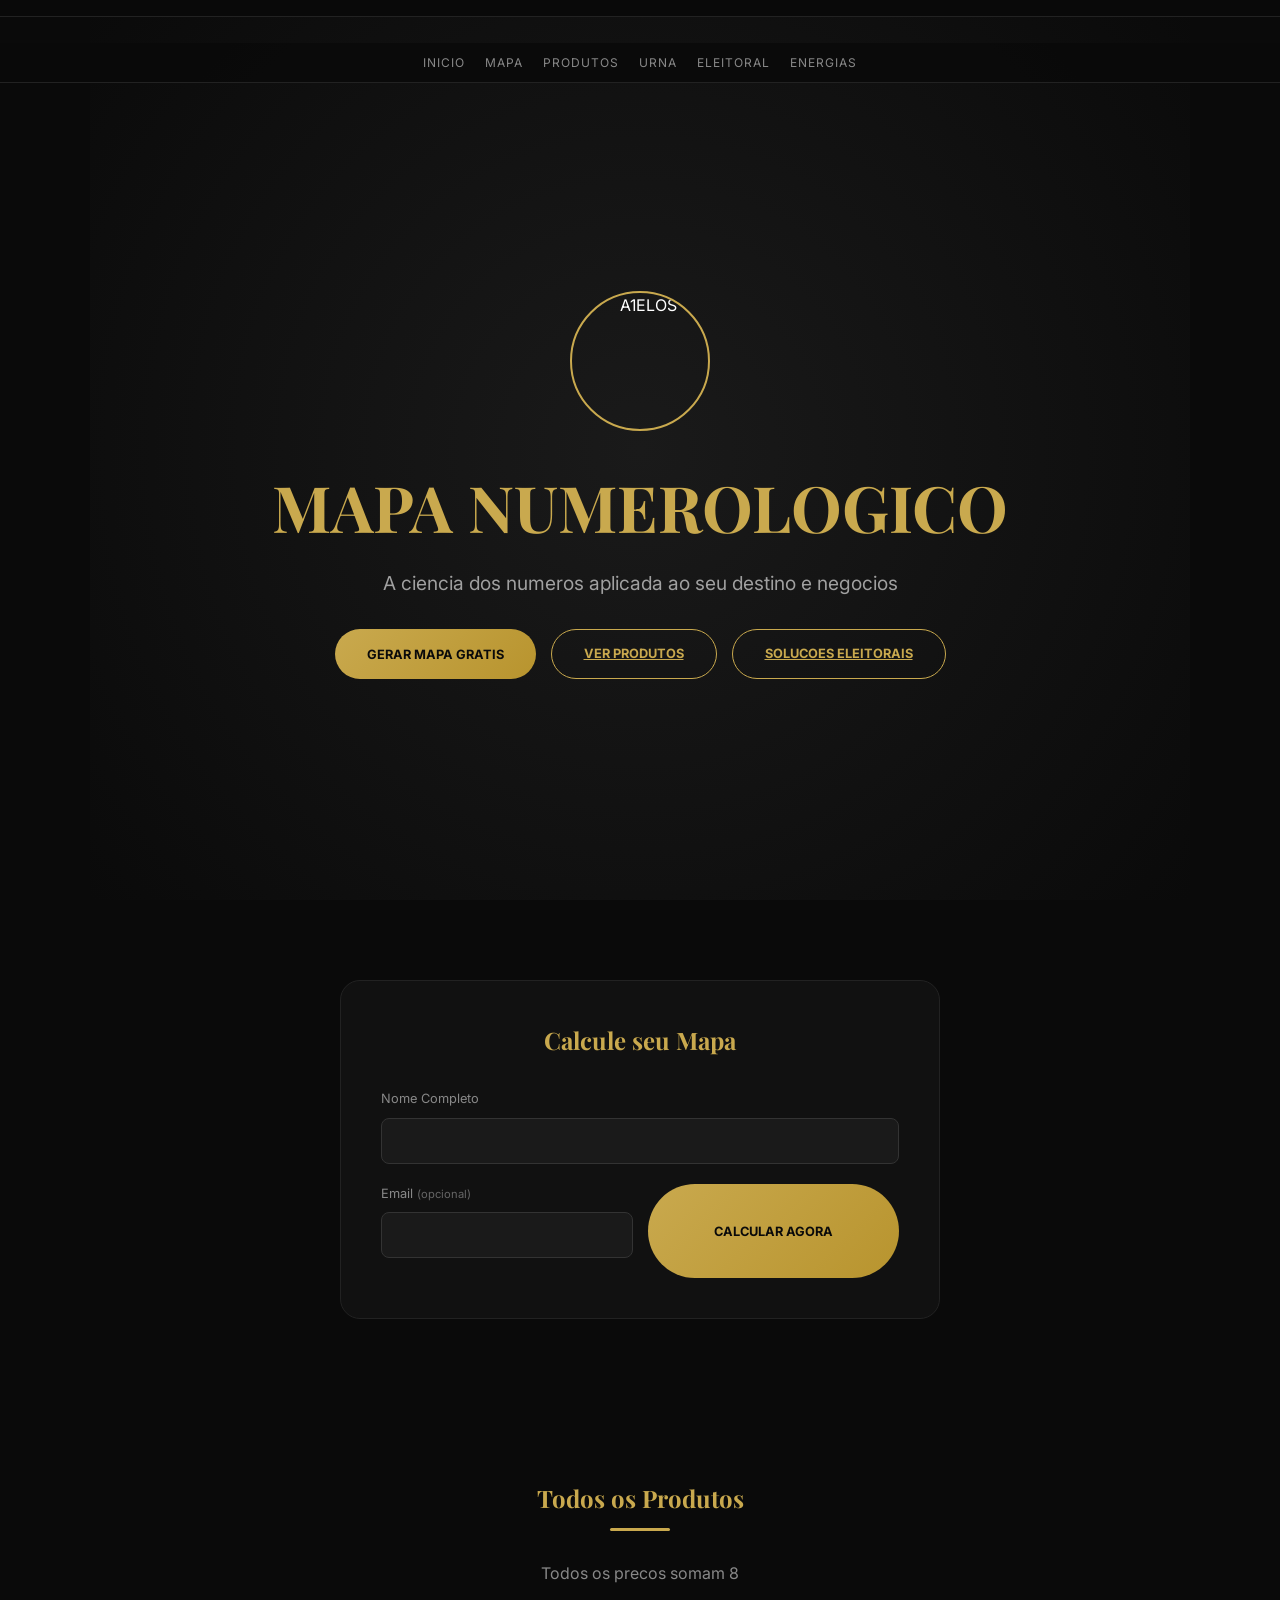
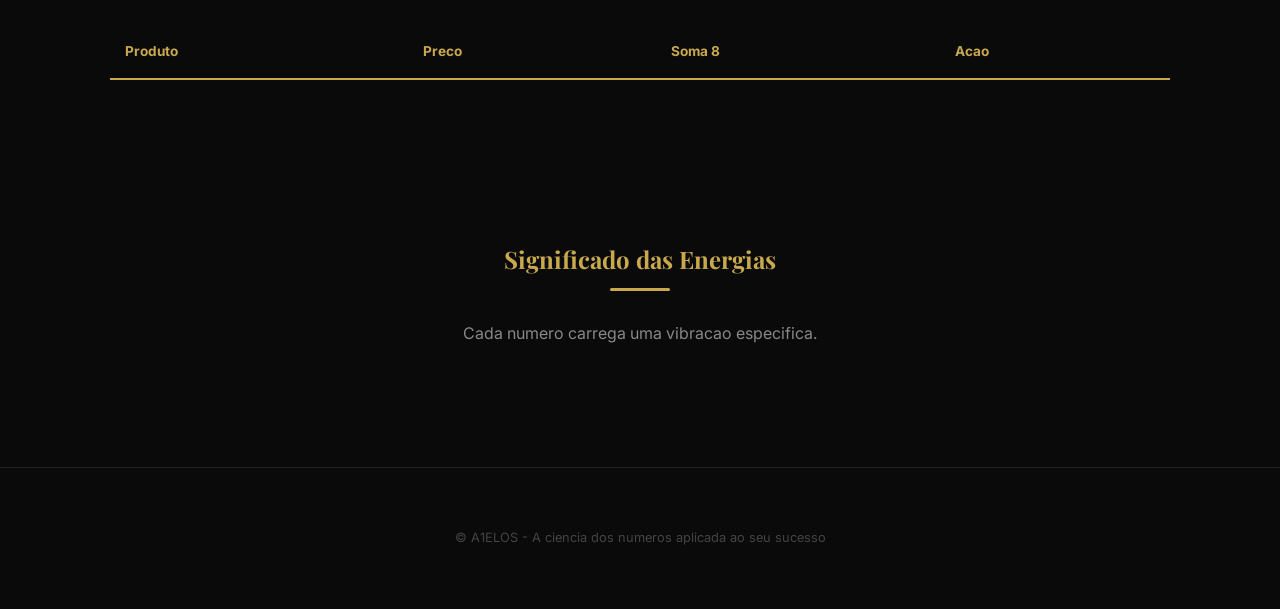
==== index.html @ 451b0ce2 "Add initial index.html for Numerological Map site This is the initial commit of the index.html file " ====
<!DOCTYPE html>
<html lang="pt-BR">
<head>
<meta charset="UTF-8">
<meta name="viewport" content="width=device-width,initial-scale=1.0">
<title>Mapa Numerologico | A1ELOS</title>
<link href="https://fonts.googleapis.com/css2?family=Playfair+Display:wght@400;700;900&family=Inter:wght@300;400;500;600&display=swap" rel="stylesheet">
<style>
*{margin:0;padding:0;box-sizing:border-box}
:root{--gold:#C9A94E;--gold2:#b8942e;--dark:#0a0a0a;--card:#111;--gray:#a0a0a0;--red:#e74c3c;--green:#4CAF50}
body{font-family:'Inter',sans-serif;background:var(--dark);color:#fff;line-height:1.6}
.lang-wrapper{position:fixed;top:0;width:100%;z-index:1100;background:rgba(10,10,10,0.95);border-bottom:1px solid #222;padding:8px 0}
.lang-container{max-width:1200px;margin:0 auto;display:flex;justify-content:center;gap:4px;flex-wrap:wrap}
.lang-btn{background:transparent;border:1px solid #333;color:#aaa;padding:4px 7px;border-radius:6px;cursor:pointer;font-size:10px;transition:.3s}
.lang-btn:hover,.lang-btn.active{border-color:var(--gold);color:var(--gold)}
nav.sections{position:fixed;top:43px;width:100%;z-index:1000;background:rgba(10,10,10,0.85);border-bottom:1px solid #222;padding:10px 0;display:flex;justify-content:center;gap:20px;flex-wrap:wrap}
nav.sections a{color:#888;text-decoration:none;font-size:.75rem;text-transform:uppercase;letter-spacing:1px;transition:.3s}
nav.sections a:hover{color:var(--gold)}
.hero{min-height:100vh;display:flex;flex-direction:column;align-items:center;justify-content:center;text-align:center;padding:130px 20px 60px;background:radial-gradient(circle at center,#1a1a1a 0%,#0a0a0a 100%)}
.hero-logo{width:140px;height:140px;margin-bottom:25px;border-radius:50%;border:2px solid var(--gold)}
h1{font-family:'Playfair Display',serif;font-size:clamp(2rem,6vw,4rem);color:var(--gold);margin-bottom:10px}
.hero-sub{font-size:1.2rem;color:var(--gray);margin-bottom:30px;max-width:700px}
.hero-btns{display:flex;gap:15px;flex-wrap:wrap;justify-content:center}
.btn{display:inline-block;padding:14px 32px;background:linear-gradient(135deg,var(--gold),var(--gold2));color:#0a0a0a;font-weight:700;border-radius:50px;cursor:pointer;border:none;text-transform:uppercase;font-size:.8rem;transition:.3s;font-family:'Inter',sans-serif}
.btn:hover{transform:translateY(-2px);box-shadow:0 5px 20px rgba(201,169,78,0.35)}
.btn-sm{padding:10px 20px;font-size:.7rem}
.btn-outline{background:transparent;color:var(--gold);border:1px solid var(--gold)}
.btn-block{width:100%}
section{padding:80px 20px;max-width:1100px;margin:0 auto}
.section-hidden{display:none}
.form-box{background:var(--card);padding:40px;border-radius:20px;border:1px solid #222;max-width:600px;margin:0 auto}
.form-group{margin-bottom:20px;text-align:left}
.form-group label{display:block;font-size:.8rem;color:#888;margin-bottom:8px}
.form-group input,.form-group select{width:100%;padding:12px;background:#1a1a1a;border:1px solid #333;border-radius:8px;color:#fff;outline:none;font-size:1rem;font-family:'Inter',sans-serif}
.form-group input:focus,.form-group select:focus{border-color:var(--gold)}
.form-grid{display:grid;grid-template-columns:1fr 1fr;gap:15px}
.result-card{display:none;margin-top:40px;animation:fadeIn .8s ease}
.result-grid{display:grid;grid-template-columns:repeat(auto-fit,minmax(150px,1fr));gap:15px}
.num-box{background:#1a1a1a;padding:20px;border-radius:15px;border:1px solid #222;text-align:center}
.num-box .val{font-family:'Playfair Display',serif;font-size:2.5rem;color:var(--gold)}
.num-box .label{font-size:.7rem;text-transform:uppercase;color:#777;margin-top:5px}
.prod-table{width:100%;border-collapse:collapse;margin-top:40px;font-size:.85rem}
.prod-table th{text-align:left;padding:15px;border-bottom:2px solid var(--gold);color:var(--gold)}
.prod-table td{padding:15px;border-bottom:1px solid #222;vertical-align:middle}
.prod-table tr:hover{background:rgba(255,255,255,0.02)}
.tag-s8{display:inline-block;background:#1a3a1a;color:var(--green);padding:2px 8px;border-radius:12px;font-size:.65rem;border:1px solid var(--green)}
.tag-breve{display:inline-block;background:#1a1a1a;color:#888;padding:2px 8px;border-radius:12px;font-size:.65rem;border:1px solid #333}
.tab-bar{display:flex;gap:4px;margin-bottom:25px;background:#1a1a1a;border-radius:12px;padding:4px;flex-wrap:wrap}
.tab-btn{flex:1;min-width:80px;padding:10px;text-align:center;border-radius:10px;background:transparent;color:#888;cursor:pointer;border:none;font-size:.75rem;font-weight:500;transition:.3s;font-family:'Inter',sans-serif}
.tab-btn.active{background:var(--gold);color:#0a0a0a}
.energy-grid{display:grid;grid-template-columns:repeat(auto-fit,minmax(220px,1fr));gap:20px;margin-top:40px}
.energy-card{background:var(--card);border:1px solid #222;padding:25px;border-radius:15px;text-align:center}
.energy-card h4{color:var(--gold);font-family:'Playfair Display',serif;font-size:2rem;margin-bottom:10px}
@keyframes fadeIn{from{opacity:0;transform:translateY(10px)}to{opacity:1;transform:translateY(0)}}
footer{padding:60px 20px;text-align:center;border-top:1px solid #222;color:#444;font-size:.8rem}
.gold-bar{width:60px;height:3px;background:var(--gold);margin:0 auto 30px;border-radius:3px}
@media(max-width:768px){.form-grid{grid-template-columns:1fr}}
</style>
</head>
<body>
<div class="lang-wrapper"><div class="lang-container" id="langSelector"></div></div>
<nav class="sections">
<a href="#inicio" data-i18n="nav_home">Inicio</a>
<a href="#calc" data-i18n="nav_map">Mapa</a>
<a href="#produtos" data-i18n="nav_prod">Produtos</a>
<a href="#urna" data-i18n="nav_urna">Urna</a>
<a href="#eleitoral" data-i18n="nav_elec">Eleitoral</a>
<a href="#energias" data-i18n="nav_energy">Energias</a>
</nav>
<section id="inicio" class="hero">
<img src="https://generated-images.adapta.one/arvigne%40gmail.com/019f56cb-b9e4-7644-9dd8-5d14c5261d46/2026-07-14T13-27-24-531Z_Original_user_intent_A_premium_minimalist_logo_s.png" class="hero-logo" alt="A1ELOS">
<h1 data-i18n="hero_title">MAPA NUMEROLOGICO</h1>
<p class="hero-sub" data-i18n="hero_sub">A ciencia dos numeros aplicada ao seu destino e negocios</p>
<div class="hero-btns">
<button class="btn" onclick="document.getElementById('calc').scrollIntoView({behavior:'smooth'})" data-i18n="hero_btn1">Gerar Mapa Gratis</button>
<a href="#produtos" class="btn btn-outline" data-i18n="hero_btn2">Ver Produtos</a>
<a href="#eleitoral" class="btn btn-outline" data-i18n="hero_btn3">Solucoes Eleitorais</a>
</div>
</section>
<section id="calc">
<div class="form-box">
<h2 style="text-align:center;margin-bottom:30px;font-family:'Playfair Display';color:var(--gold)" data-i18n="calc_title">Calcule seu Mapa</h2>
<form id="mainForm" onsubmit="event.preventDefault(); calculate()">
<div class="form-group"><label data-i18n="label_name">Nome Completo</label><input type="text" id="mainName" required></div>
<div class="form-grid">
<div class="form-group">
    <label data-i18n="label_email">Email <span style="color:#666;font-size:0.7rem;">(opcional)</span></label>
    <input type="email" id="mainEmail">
</div>
<button type="submit" class="btn btn-block" id="calcBtn" data-i18n="btn_calc">Calcular Agora</button>
</form>
<div id="calcResult" class="result-card">
<div id="calcResultGrid" class="result-grid"></div>
<div class="gold-bar" style="margin-top:40px"></div>
<div style="display:flex;gap:10px;flex-wrap:wrap;justify-content:center">
<button class="btn btn-sm" onclick="payExpress()" data-i18n="btn_express">Mapa Express PDF R$ 8</button>
<button class="btn btn-sm" onclick="payCompleto()" data-i18n="btn_completo">Mapa Completo PDF R$ 17</button>
</div>
</div>
</div>
</section>
<section id="produtos">
<h2 style="text-align:center;color:var(--gold);font-family:'Playfair Display';margin-bottom:10px" data-i18n="prod_title">Todos os Produtos</h2>
<div class="gold-bar"></div>
<p style="text-align:center;color:#888;max-width:700px;margin:0 auto 30px" data-i18n="prod_sub">Todos os precos somam 8</p>
<table class="prod-table"><thead><tr><th data-i18n="th_prod">Produto</th><th data-i18n="th_price">Preco</th><th data-i18n="th_energy">Soma 8</th><th data-i18n="th_action">Acao</th></tr></thead><tbody id="prodTableBody"></tbody></table>
</section>
<section id="urna" class="section-hidden">
<div class="form-box">
<h2 style="text-align:center;margin-bottom:10px;font-family:'Playfair Display';color:var(--gold)" data-i18n="urna_title">Validacao Nome de Urna</h2>
<p style="text-align:center;color:#888;margin-bottom:30px;font-size:.9rem" data-i18n="urna_desc">5 tentativas + calculo letra a letra + PDF sigiloso - R$ 26</p>
<form id="urnaForm" onsubmit="event.preventDefault(); payUrna()">
<div class="form-group"><label data-i18n="urna_name">Nome Completo</label><input type="text" id="urnaFullName" required></div>
<div class="form-group"><label data-i18n="urna_cargo">Cargo</label><select id="urnaCargo" required><option value="vereador">Vereador</option><option value="dep_estadual">Dep. Estadual</option><option value="dep_federal">Dep. Federal</option><option value="senador">Senador</option></select></div>
<div class="form-group"><label data-i18n="urna_email">Email</label><input type="email" id="urnaEmail" required></div>
<p style="color:#888;font-size:.8rem;margin-bottom:15px" data-i18n="urna_5names">Ate 5 opcoes:</p>
<div class="form-group"><label>Nome 1</label><input type="text" id="urnaNome1" required></div>
<div class="form-group"><label>Nome 2</label><input type="text" id="urnaNome2"></div>
<div class="form-group"><label>Nome 3</label><input type="text" id="urnaNome3"></div>
<div class="form-group"><label>Nome 4</label><input type="text" id="urnaNome4"></div>
<div class="form-group"><label>Nome 5</label><input type="text" id="urnaNome5"></div>
<button type="submit" class="btn btn-block" id="urnaBtn">Pagar R$ 26</button>
</form>
</div>
</section>
<section id="eleitoral" class="section-hidden">
<div class="form-box">
<h2 style="text-align:center;margin-bottom:10px;font-family:'Playfair Display';color:var(--gold)" data-i18n="elec_title">Calculo N. Eleitoral</h2>
<p style="text-align:center;color:#888;margin-bottom:10px;font-size:.9rem" data-i18n="elec_desc">Sugestoes com energia 8 - R$ 26</p>
<p style="text-align:center;color:#555;margin-bottom:20px;font-size:.8rem;font-style:italic" data-i18n="elec_mask">Por lei eleitoral, numeros nao podem ser divulgados publicamente.</p>
<div class="tab-bar">
<button class="tab-btn active" onclick="setCargo('vereador',this)">Vereador (5)</button>
<button class="tab-btn" onclick="setCargo('dep_estadual',this)">Dep. Estadual (5)</button>
<button class="tab-btn" onclick="setCargo('dep_federal',this)">Dep. Federal (4)</button>
<button class="tab-btn" onclick="setCargo('senador',this)">Senador (3)</button>
</div>
<form id="eleitoralForm" onsubmit="event.preventDefault(); payEleitoral()">
<div class="form-group"><label data-i18n="elec_sigla">Sigla (2 digitos)</label><input type="number" id="eleitoralSigla" min="10" max="99" placeholder="XX" required></div>
<div class="form-group"><label data-i18n="elec_existente">Numero existente (opcional)</label><input type="text" id="eleitoralNumero" placeholder="XXXXX"></div>
<div class="form-group"><label data-i18n="elec_email">Email</label><input type="email" id="eleitoralEmail" required></div>
<input type="hidden" id="eleitoralCargo" value="vereador">
<button type="submit" class="btn btn-block" id="eleitoralBtn">Pagar R$ 26</button>
</form>
</div>
</section>
<section id="energias">
<h2 style="text-align:center;color:var(--gold);font-family:'Playfair Display';margin-bottom:10px" data-i18n="energy_title">Significado das Energias</h2>
<div class="gold-bar"></div>
<p style="text-align:center;color:#888;max-width:700px;margin:0 auto 20px" data-i18n="energy_desc">Cada numero carrega uma vibracao especifica.</p>
<div class="energy-grid" id="energyGrid"></div>
</section>
<footer><p>© A1ELOS - <span data-i18n="footer_text">A ciencia dos numeros aplicada ao seu sucesso</span></p></footer>
<script>
// 12 IDIOMAS
const LANGS=[
{code:'pt',label:'PT',name:'Portugues'},{code:'en',label:'EN',name:'English'},
{code:'es',label:'ES',name:'Espanol'},{code:'fr',label:'FR',name:'Francais'},
{code:'de',label:'DE',name:'Deutsch'},{code:'it',label:'IT',name:'Italiano'},
{code:'ja',label:'JA',name:'Japanese'},{code:'zh',label:'ZH',name:'Chinese'},
{code:'ko',label:'KO',name:'Korean'},{code:'ru',label:'RU',name:'Russian'},
{code:'ar',label:'AR',name:'Arabic'},{code:'nl',label:'NL',name:'Dutch'}
];
// PRODUTOS
const PRODUTOS=[
{id:'express',nome:'Mapa Express (tela)',desc:'5 numeros na tela. Gratis.',preco:'Gratis',soma:0,link:'#calc',btn:'Calcular',status:'ativo'},
{id:'express_pdf',nome:'Mapa Express PDF',desc:'5 numeros + frases. 1 pagina.',preco:'R$ 8',soma:'8',btn:'Adquirir R$ 8',status:'ativo'},
{id:'completo',nome:'Mapa Completo PDF',desc:'Grade, Ciclos, Desafios, Ano Pessoal.',preco:'R$ 17',soma:'1+7=8',btn:'Adquirir R$ 17',status:'ativo'},
{id:'urna',nome:'Validacao Nome de Urna',desc:'5 nomes + calculo letra a letra + PDF.',preco:'R$ 26',soma:'3+5=8',link:'#urna',btn:'Acessar',status:'ativo'},
{id:'eleitoral',nome:'Calculo N. Eleitoral',desc:'5 numeros energia 8 + explicacao.',preco:'R$ 26',soma:'2+6=8',link:'#eleitoral',btn:'Acessar',status:'ativo'},
{id:'empresarial',nome:'Validacao Empresarial',desc:'Analise empresarial + PDF.',preco:'R$ 26',soma:'2+6=8',btn:'Em breve',status:'breve'},
{id:'artistico',nome:'Validacao Nome Artistico',desc:'Analise artistica + PDF.',preco:'R$ 26',soma:'2+6=8',btn:'Em breve',status:'breve'},
{id:'casal',nome:'Mapa Casal Completo',desc:'2 mapas + compatibilidade.',preco:'R$ 44',soma:'4+4=8',btn:'Em breve',status:'breve'},
{id:'premium',nome:'Mapa Premium Familia',desc:'Ate 4 pessoas + PDF.',preco:'R$ 197',soma:'1+9+7=17->8',btn:'Em breve',status:'breve'}
];
// TRADUCOES
const i18n={};const KEYS=['nav_home','nav_map','nav_prod','nav_urna','nav_elec','nav_energy','hero_title','hero_sub','hero_btn1','hero_btn2','hero_btn3','calc_title','label_name','label_date','label_email','btn_calc','btn_express','btn_completo','prod_title','prod_sub','th_prod','th_price','th_energy','th_action','urna_title','urna_desc','urna_name','urna_cargo','urna_email','urna_5names','elec_title','elec_desc','elec_mask','elec_sigla','elec_existente','elec_email','energy_title','energy_desc','footer_text'];
const TRAD={};
TRAD.pt='Inicio|Mapa|Produtos|Urna|Eleitoral|Energias|MAPA NUMEROLOGICO|A ciencia dos numeros aplicada ao seu destino e negocios|Gerar Mapa Gratis|Ver Produtos|Solucoes Eleitorais|Calcule seu Mapa|Nome Completo|Data de Nascimento|Email|Calcular Agora|Mapa Express PDF R$ 8|Mapa Completo PDF R$ 17|Todos os Produtos|Todos os precos somam 8|Produto|Preco|Soma 8|Acao|Validacao Nome de Urna|5 tentativas + calculo letra a letra + PDF - R$ 26|Nome Completo|Cargo|Email|Ate 5 opcoes:|Calculo N. Eleitoral|Sugestoes com energia 8 - R$ 26|Por lei eleitoral, numeros nao podem ser divulgados.|Sigla (2 digitos)|Numero existente (opcional)|Email|Significado das Energias|Cada numero carrega uma vibracao|A ciencia dos numeros aplicada ao seu sucesso';
TRAD.en='Home|Map|Products|Ballot Name|Electoral|Energies|NUMEROLOGICAL MAP|The science of numbers for your destiny and business|Generate Free Map|View Products|Electoral Solutions|Calculate Your Map|Full Name|Birth Date|Email|Calculate Now|Express Map PDF R$ 8|Full Map PDF R$ 17|All Products|All prices sum to 8|Product|Price|Sum 8|Action|Ballot Name Validation|5 attempts + letter calculation + PDF - R$ 26|Full Name|Position|Email|Up to 5 options:|Electoral Number|Energy 8 suggestions - R$ 26|By electoral law, numbers cannot be publicly disclosed.|Party Number (2 digits)|Existing number (optional)|Email|Meaning of Energies|Each number carries a specific vibration|The science of numbers for your success';
TRAD.es='Inicio|Mapa|Productos|Urna|Electoral|Energias|MAPA NUMEROLOGICO|La ciencia de los numeros para tu destino y negocios|Generar Mapa Gratis|Ver Productos|Soluciones Electorales|Calcula tu Mapa|Nombre Completo|Fecha de Nacimiento|Email|Calcular Ahora|Mapa Express PDF R$ 8|Mapa Completo PDF R$ 17|Todos los Productos|Todos los precios suman 8|Producto|Precio|Suma 8|Accion|Validacion Nombre de Urna|5 intentos + calculo letra a letra + PDF - R$ 26|Nombre Completo|Cargo|Email|Hasta 5 opciones:|Calculo N. Electoral|Sugerencias con energia 8 - R$ 26|Por ley electoral, los numeros no pueden divulgarse.|Numero del Partido (2 digitos)|Numero existente (opcional)|Email|Significado de las Energias|Cada numero tiene una vibracion especifica|La ciencia de los numeros para tu exito';
TRAD.fr='Accueil|Carte|Produits|Urne|Electoral|Energies|CARTE NUMEROLOGIQUE|La science des nombres pour votre destin et affaires|Generer une Carte Gratuite|Voir Produits|Solutions Electorales|Calculez votre Carte|Nom Complet|Date de Naissance|Email|Calculer Maintenant|Carte Express PDF R$ 8|Carte Complete PDF R$ 17|Tous les Produits|Tous les prix totalisent 8|Produit|Prix|Somme 8|Action|Validation Nom d\'Urne|5 tentatives + calcul lettre a lettre + PDF - R$ 26|Nom Complet|Poste|Email|Jusqu\'a 5 options:|Calcul N. Electoral|Suggestions energie 8 - R$ 26|Par loi electorale, numeros confidentiels.|Numero du Parti (2 chiffres)|Numero existant (optionnel)|Email|Signification des Energies|Chaque nombre porte une vibration|La science des nombres pour votre succes';
TRAD.de='Start|Karte|Produkte|Wahlname|Wahl-Nr|Energien|NUMEROLOGISCHE KARTE|Die Wissenschaft der Zahlen fur Ihr Schicksal und Geschaft|Kostenlose Karte erstellen|Produkte anzeigen|Wahllosungen|Berechnen Sie Ihre Karte|Vollstandiger Name|Geburtsdatum|E-Mail|Jetzt berechnen|Express Karte PDF R$ 8|Vollstandige Karte PDF R$ 17|Alle Produkte|Alle Preise ergeben 8|Produkt|Preis|Summe 8|Aktion|Wahlnamen-Prufung|5 Versuche + Buchstabenberechnung + PDF - R$ 26|Vollstandiger Name|Position|E-Mail|Bis zu 5 Optionen:|Wahlnummer|Energie 8 Vorschlage - R$ 26|Aus Wahlrecht Grunden vertraulich.|Parteinummer (2 Ziffern)|Bestehende Nummer (optional)|E-Mail|Bedeutung der Energien|Jede Zahl tragt eine spezifische Schwingung|Die Wissenschaft der Zahlen fur Ihren Erfolg';
TRAD.it='Home|Mappa|Prodotti|Nome Elettorale|Elettorale|Energie|MAPPA NUMEROLOGICA|La scienza dei numeri per il tuo destino e affari|Genera Mappa Gratuita|Vedi Prodotti|Soluzioni Elettorali|Calcola la tua Mappa|Nome Completo|Data di Nascita|Email|Calcola Ora|Mappa Express PDF R$ 8|Mappa Completa PDF R$ 17|Tutti i Prodotti|Tutti i prezzi sommano a 8|Prodotto|Prezzo|Somma 8|Azione|Validazione Nome Elettorale|5 tentativi + calcolo lettera per lettera + PDF - R$ 26|Nome Completo|Carica|Email|Fino a 5 opzioni:|Calcolo N. Elettorale|Suggerimenti con energia 8 - R$ 26|Per legge elettorale, numeri riservati.|Numero del Partito (2 cifre)|Numero esistente (opzionale)|Email|Significato delle Energie|Ogni numero ha una vibrazione specifica|La scienza dei numeri per il tuo successo';
TRAD.nl='Home|Kaart|Producten|Stembusnaam|Verkiezing|Energieen|NUMEROLOGISCHE KAART|De wetenschap van getallen voor uw lot en zaken|Gratis kaart genereren|Producten bekijken|Verkiezingsoplossingen|Bereken uw Kaart|Volledige naam|Geboortedatum|E-mail|Nu berekenen|Express Kaart PDF R$ 8|Volledige Kaart PDF R$ 17|Alle Producten|Alle prijzen sommeren tot 8|Product|Prijs|Som 8|Actie|Stembusnaam Validatie|5 pogingen + letterberekening + PDF - R$ 26|Volledige naam|Functie|E-mail|Tot 5 opties:|Verkiezingsnummer|Energie 8 suggesties - R$ 26|Volgens kieswet vertrouwelijk.|Partijnummer (2 cijfers)|Bestaand nummer (optioneel)|E-mail|Betekenis van Energieen|Elk getal heeft een specifieke trilling|De wetenschap van getallen voor uw succes';
['fr','de','it','ja','zh','ko','ru','ar','nl'].forEach(function(l){energyTexts[l]=energyTexts.en});
// Inicializar i18n
for(var lang in TRAD){i18n[lang]={};var vals=TRAD[lang].split('|');for(var i=0;i<KEYS.length;i++){i18n[lang][KEYS[i]]=vals[i]||TRAD.pt.split('|')[i]||''}}
function t(k){var l=localStorage.getItem('l')||'pt';return(i18n[l]||i18n.pt)[k]||i18n.pt[k]||k}
function applyLang(){var l=localStorage.getItem('l')||'pt';document.querySelectorAll('[data-i18n]').forEach(function(el){el.textContent=t(el.dataset.i18n)});document.querySelectorAll('.lang-btn').forEach(function(b){b.classList.toggle('active',b.dataset.lang===l)});document.documentElement.dir=(l==='ar')?'rtl':'ltr'}
function setLang(c){localStorage.setItem('l',c);applyLang();renderProdTable();renderEnergyGrid()}
(function(){var c=document.getElementById('langSelector');if(!c)return;LANGS.forEach(function(l){var b=document.createElement('button');b.className='lang-btn'+((localStorage.getItem('l')||'pt')===l.code?' active':'');b.dataset.lang=l.code;b.textContent=l.label;b.title=l.name;b.onclick=function(){setLang(l.code)};c.appendChild(b)})})();
function renderProdTable(){var tb=document.getElementById('prodTableBody');if(!tb)return;tb.innerHTML='';PRODUTOS.forEach(function(p){var tr=document.createElement('tr');var sc=p.status==='ativo'?'tag-s8':'tag-breve';var sl=p.status==='ativo'?(p.soma?'Soma '+p.soma:''):'Em breve';var bh='';if(p.status==='ativo'){if(p.link){bh='<a href="'+p.link+'" class="btn btn-sm">'+p.btn+'</a>'}else if(p.id==='express_pdf'){bh='<button class="btn btn-sm" onclick="payExpress()">'+p.btn+'</button>'}else if(p.id==='completo'){bh='<button class="btn btn-sm" onclick="payCompleto()">'+p.btn+'</button>'}}tr.innerHTML='<td>'+p.nome+'<br><span style="font-size:.75rem;color:#888">'+p.desc+'</span></td><td style="font-weight:700;color:var(--gold)">'+p.preco+'</td><td><span class="'+sc+'">'+sl+'</span></td><td>'+bh+'</td>';tb.appendChild(tr)})}
var ED=[{n:1,pt:'Lideranca, independencia, originalidade',en:'Leadership, independence, originality',es:'Liderazgo, independencia, originalidad',fr:'Leadership, independance, originalite',de:'Fuhrung, Selbstandigkeit, Originalitat',it:'Leadership, indipendenza, originalita',nl:'Leiderschap, onafhankelijkheid, originaliteit'},{n:2,pt:'Cooperacao, diplomacia, sensibilidade',en:'Cooperation, diplomacy, sensitivity',es:'Cooperacion, diplomacia, sensibilidad',fr:'Cooperation, diplomatie, sensibilite',de:'Kooperation, Diplomatie, Sensibilitat',it:'Cooperazione, diplomazia, sensibilita',nl:'Samenwerking, diplomatie, gevoeligheid'},{n:3,pt:'Criatividade, comunicacao, alegria',en:'Creativity, communication, joy',es:'Creatividad, comunicacion, alegria',fr:'Creativite, communication, joie',de:'Kreativitat, Kommunikation, Freude',it:'Creativita, comunicazione, gioia',nl:'Creativiteit, communicatie, vreugde'},{n:4,pt:'Trabalho, disciplina, estabilidade',en:'Work, discipline, stability',es:'Trabajo, disciplina, estabilidad',fr:'Travail, discipline, stabilite',de:'Arbeit, Disziplin, Stabilitat',it:'Lavoro, disciplina, stabilita',nl:'Werk, discipline, stabiliteit'},{n:5,pt:'Liberdade, aventura, versatilidade',en:'Freedom, adventure, versatility',es:'Libertad, aventura, versatilidad',fr:'Liberte, aventure, versatilite',de:'Freiheit, Abenteuer, Vielseitigkeit',it:'Liberta, avventura, versatilita',nl:'Vrijheid, avontuur, veelzijdigheid'},{n:6,pt:'Familia, amor, responsabilidade',en:'Family, love, responsibility',es:'Familia, amor, responsabilidad',fr:'Famille, amour, responsabilite',de:'Familie, Liebe, Verantwortung',it:'Famiglia, amore, responsabilita',nl:'Familie, liefde, verantwoordelijkheid'},{n:7,pt:'Sabedoria, espiritualidade, analise',en:'Wisdom, spirituality, analysis',es:'Sabiduria, espiritualidad, analisis',fr:'Sagesse, spiritualite, analyse',de:'Weisheit, Spiritualitat, Analyse',it:'Saggezza, spiritualita, analisi',nl:'Wijsheid, spiritualiteit, analyse'},{n:8,pt:'Poder, prosperidade, realizacao (IDEAL)',en:'Power, prosperity, achievement (IDEAL)',es:'Poder, prosperidad, realizacion (IDEAL)',fr:'Pouvoir, prosperite, accomplissement (IDEAL)',de:'Macht, Wohlstand, Erfolg (IDEAL)',it:'Potere, prosperita, realizzazione (IDEALE)',nl:'Macht, welvaart, prestatie (IDEAAL)'},{n:9,pt:'Humanitarismo, generosidade',en:'Humanitarianism, generosity',es:'Humanitarismo, generosidad',fr:'Humanitarisme, generosite',de:'Humanitarismus, Grosszugigkeit',it:'Umanitarismo, generosita',nl:'Humanitarisme, vrijgevigheid'}];
function renderEnergyGrid(){var g=document.getElementById('energyGrid');if(!g)return;var l=localStorage.getItem('l')||'pt';g.innerHTML='';ED.forEach(function(e){var txt=e[l]||e.pt;var c=document.createElement('div');c.className='energy-card';c.innerHTML='<h4>'+e.n+'</h4><p style="color:var(--gray);font-size:.9rem">'+txt+'</p>';g.appendChild(c)})}
function showSection(id){var el=document.getElementById(id);if(!el)return;el.classList.remove('section-hidden');el.scrollIntoView({behavior:'smooth',block:'start'})}
async function calculate(){var n=document.getElementById('mainName').value.trim();var d=document.getElementById('mainDate').value;var e=document.getElementById('mainEmail').value.trim();var btn=document.getElementById('calcBtn');var rd=document.getElementById('calcResult');var rg=document.getElementById('calcResultGrid');if(!n||!d||!e){alert('Preencha todos os campos');return}btn.textContent='Calculando...';btn.disabled=true;if(rd)rd.style.display='none';try{var r=await fetch('/calculate',{method:'POST',headers:{'Content-Type':'application/json'},body:JSON.stringify({name:n,birth_date:d,email:e,product:'pdf8'})});var data=await r.json();var L=localStorage.getItem('l')||'pt';
var lb={pt:['Vida','Expressão','Motivação','Personalidade','Destino'],en:['Life Path','Expression','Soul Urge','Personality','Destiny'],es:['Camino','Expresión','Motivación','Personalidad','Destino']};
var ls=lb[L]||lb.pt;
var L=localStorage.getItem('l')||'pt';var lb={pt:['Vida','Expressão','Motivação','Personalidade','Destino'],en:['Life Path','Expression','Soul Urge','Personality','Destiny'],es:['Camino','Expresión','Motivación','Personalidad','Destino']};var ls=lb[L]||lb.pt;var L=localStorage.getItem('l')||'pt';var lb={pt:['Vida','Expressão','Motivação','Personalidade','Destino'],en:['Life Path','Expression','Soul Urge','Personality','Destiny'],es:['Camino','Expresión','Motivación','Personalidad','Destino']};var ls=lb[L]||lb.pt;var L=localStorage.getItem('a1elos-lang')||'pt';
var lb={pt:['Vida','Expressão','Motivação','Personalidade','Destino'],en:['Life Path','Expression','Soul Urge','Personality','Destiny'],es:['Camino','Expresión','Motivación','Personalidad','Destino']};
var ls=lb[L]||lb.pt;
var it=[{key:'life_path',label:ls[0]},{key:'expression',label:ls[1]},{key:'soul_urge',label:ls[2]},{key:'personality',label:ls[3]},{key:'destiny',label:ls[4]}]; rg.innerHTML='';items.forEach(function(i){var b=document.createElement('div');b.className='num-box';b.innerHTML='<div class="val">'+data[i.key]+'</div><div class="label">'+i.label+'</div>';rg.appendChild(b)});if(rd){rd.style.display='block';rd.scrollIntoView({behavior:'smooth'})}}catch(ex){rg.innerHTML='<p style="color:var(--red)">Erro ao calcular.</p>';if(rd)rd.style.display='block'}btn.textContent=t('btn_calc');btn.disabled=false}
async function payExpress(){
var n=document.getElementById('mainName').value.trim();
var d=document.getElementById('mainDate').value;
var e=document.getElementById('mainEmail').value.trim();
if(!n||!d){alert('Preencha nome e data primeiro');return}
try{
var r=await fetch('/api/pay/stripe',{
method:'POST',headers:{'Content-Type':'application/json'},
body:JSON.stringify({name:n,birth_date:d,email:e,product:'pdf8',lang:localStorage.getItem('l')||'pt'})});
var data=await r.json();
if(data.payment_url)window.location.href=data.payment_url;
else alert('Erro ao criar pagamento');
}catch(ex){alert('Erro de conexão')}
}
async function payCompleto(){
var n=document.getElementById('mainName').value.trim();
var d=document.getElementById('mainDate').value;
var e=document.getElementById('mainEmail').value.trim();
if(!n||!d){alert('Preencha nome e data primeiro');return}
try{
var r=await fetch('/api/pay/stripe',{
method:'POST',headers:{'Content-Type':'application/json'},
body:JSON.stringify({name:n,birth_date:d,email:e,product:'pdf17',price:17,lang:localStorage.getItem('l')||'pt'})});
var data=await r.json();
if(data.payment_url)window.location.href=data.payment_url;
else alert('Erro ao criar pagamento');
}catch(ex){alert('Erro de conexão')}
}
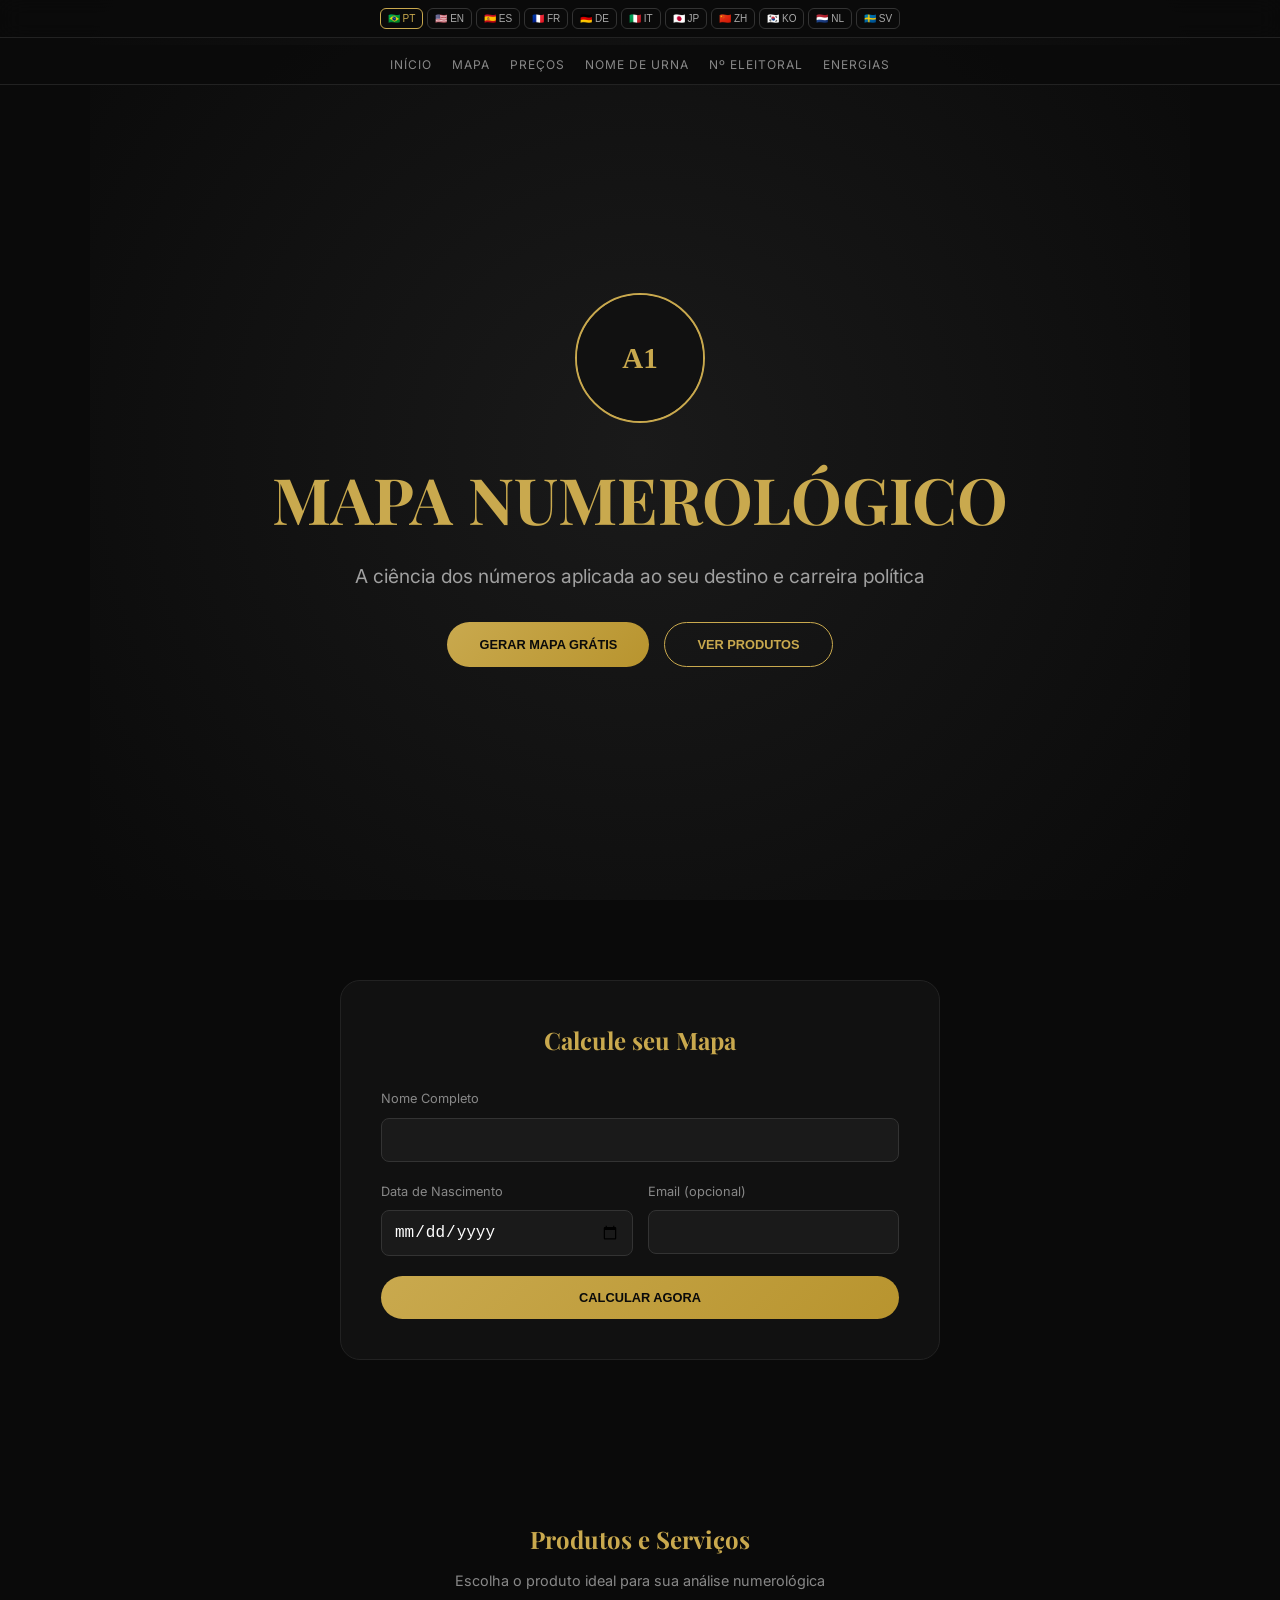
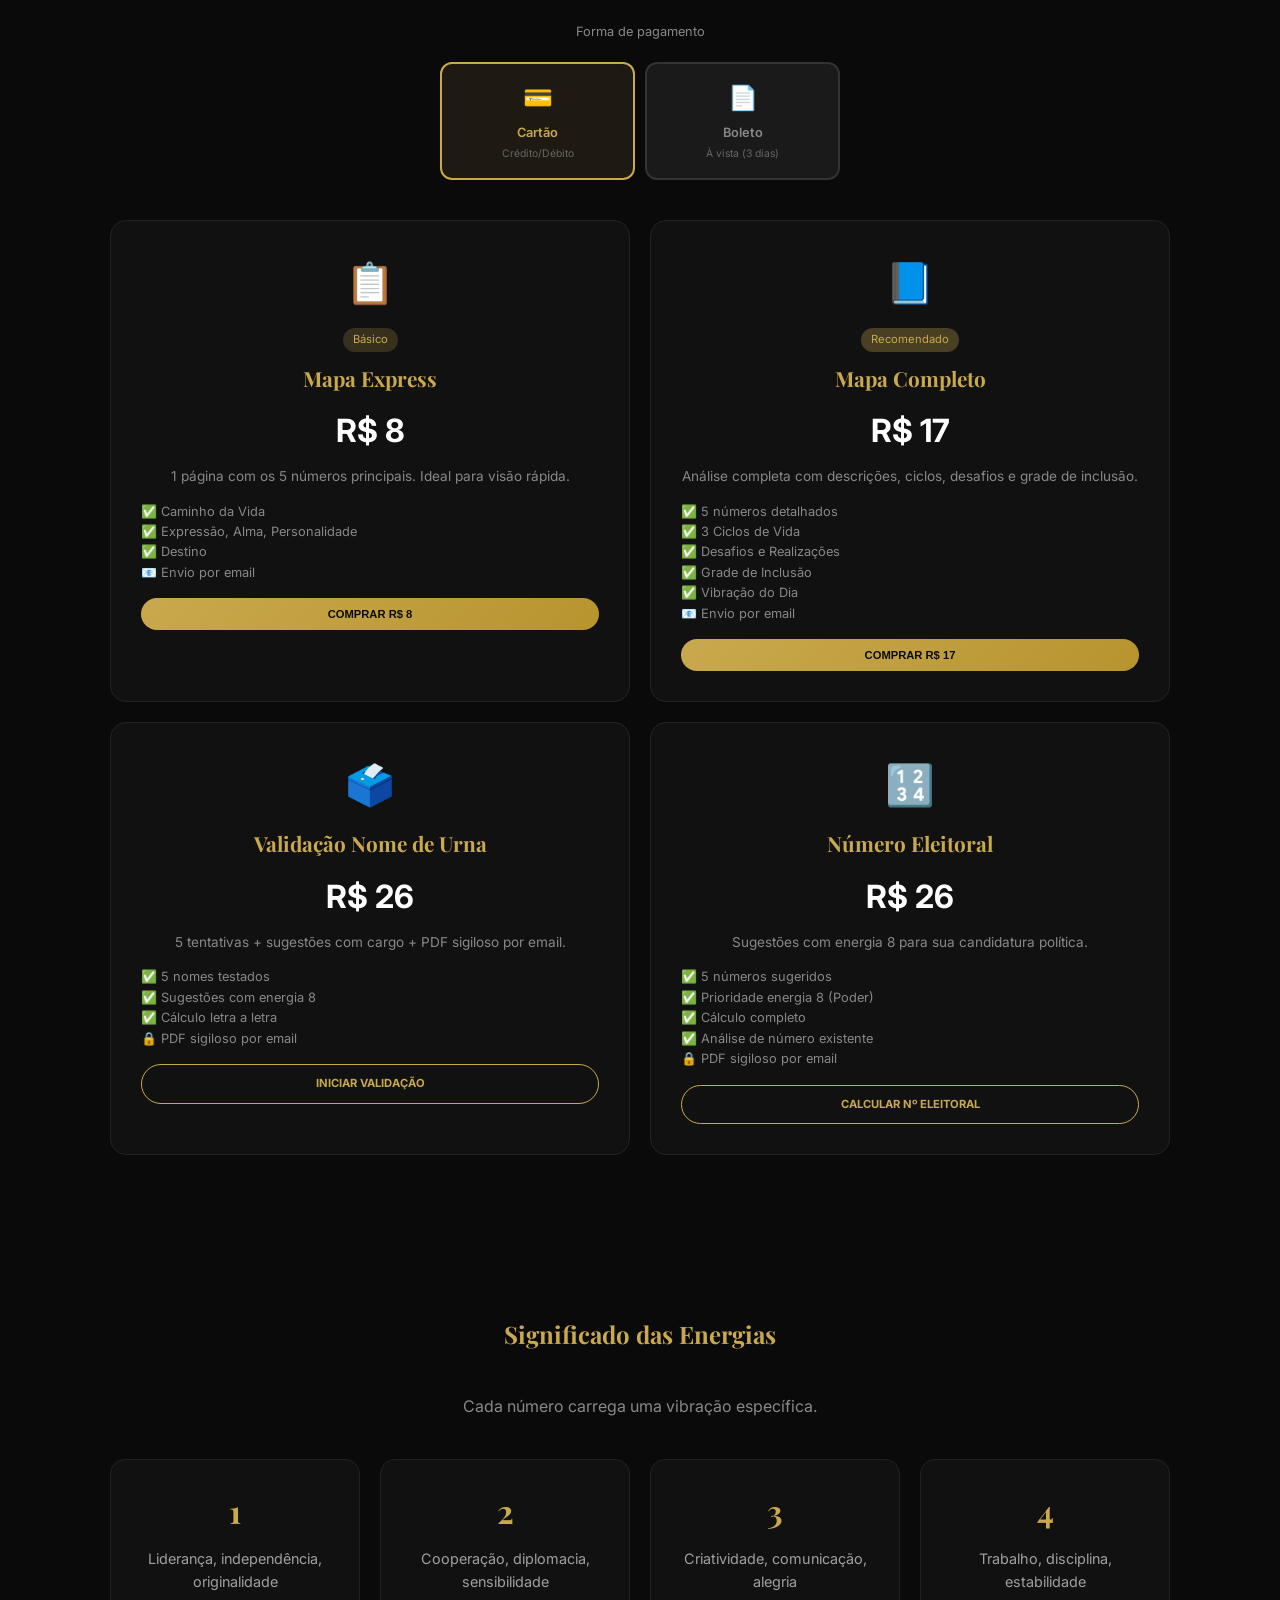
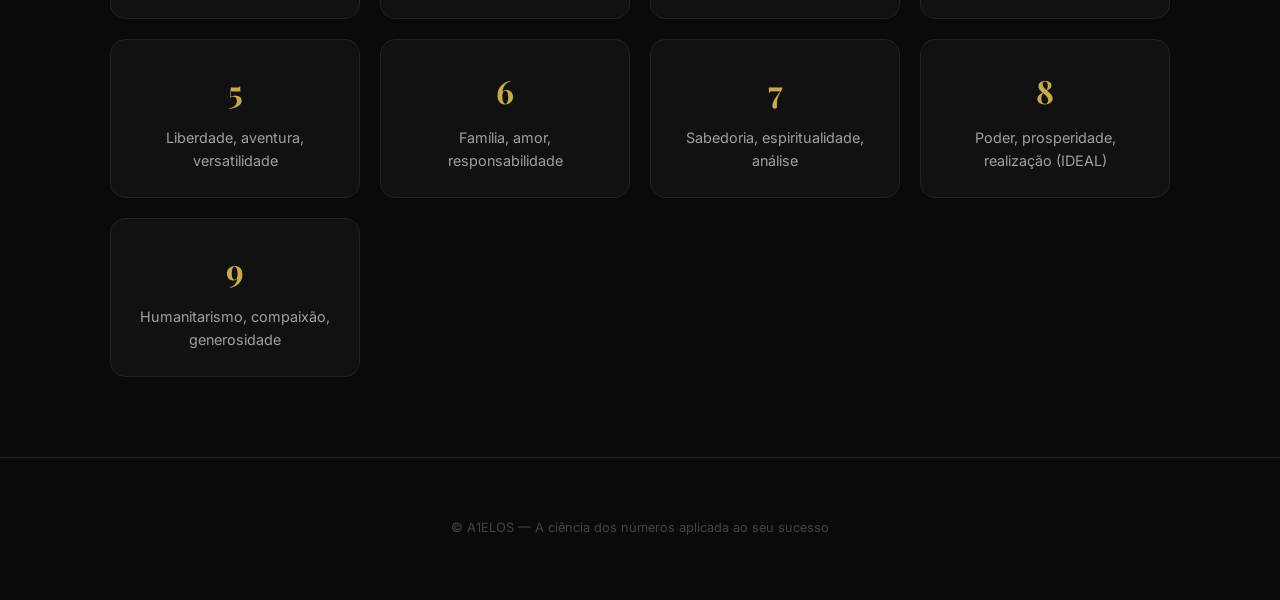
==== commit 46a30c88: "Update print statement from 'Hello' to 'Goodbye'" ====
--- a/index.html
+++ b/index.html
@@ -3,228 +3,504 @@
 <head>
 <meta charset="UTF-8">
 <meta name="viewport" content="width=device-width,initial-scale=1.0">
-<title>Mapa Numerologico | A1ELOS</title>
+<title>Mapa Numerológico | A1ELOS</title>
 <link href="https://fonts.googleapis.com/css2?family=Playfair+Display:wght@400;700;900&family=Inter:wght@300;400;500;600&display=swap" rel="stylesheet">
 <style>
+:root{--gold:#C9A94E;--dark:#0a0a0a;--card:#111;--gray:#a0a0a0}
 *{margin:0;padding:0;box-sizing:border-box}
-:root{--gold:#C9A94E;--gold2:#b8942e;--dark:#0a0a0a;--card:#111;--gray:#a0a0a0;--red:#e74c3c;--green:#4CAF50}
-body{font-family:'Inter',sans-serif;background:var(--dark);color:#fff;line-height:1.6}
-.lang-wrapper{position:fixed;top:0;width:100%;z-index:1100;background:rgba(10,10,10,0.95);border-bottom:1px solid #222;padding:8px 0}
+body{font-family:'Inter',sans-serif;background:var(--dark);color:#fff;overflow-x:hidden;line-height:1.6}
+.lang-wrapper{position:fixed;top:0;width:100%;z-index:1100;background:rgba(10,10,10,0.9);backdrop-filter:blur(12px);border-bottom:1px solid #222;padding:8px 0}
 .lang-container{max-width:1200px;margin:0 auto;display:flex;justify-content:center;gap:4px;flex-wrap:wrap}
 .lang-btn{background:transparent;border:1px solid #333;color:#aaa;padding:4px 7px;border-radius:6px;cursor:pointer;font-size:10px;transition:.3s}
 .lang-btn:hover,.lang-btn.active{border-color:var(--gold);color:var(--gold)}
-nav.sections{position:fixed;top:43px;width:100%;z-index:1000;background:rgba(10,10,10,0.85);border-bottom:1px solid #222;padding:10px 0;display:flex;justify-content:center;gap:20px;flex-wrap:wrap}
-nav.sections a{color:#888;text-decoration:none;font-size:.75rem;text-transform:uppercase;letter-spacing:1px;transition:.3s}
+nav.sections{position:fixed;top:45px;width:100%;z-index:1000;background:rgba(10,10,10,0.8);border-bottom:1px solid #222;padding:10px 0;display:flex;justify-content:center;gap:20px;flex-wrap:wrap}
+nav.sections a{color:#888;text-decoration:none;font-size:.75rem;text-transform:uppercase;letter-spacing:1px;transition:.3s;cursor:pointer}
 nav.sections a:hover{color:var(--gold)}
-.hero{min-height:100vh;display:flex;flex-direction:column;align-items:center;justify-content:center;text-align:center;padding:130px 20px 60px;background:radial-gradient(circle at center,#1a1a1a 0%,#0a0a0a 100%)}
-.hero-logo{width:140px;height:140px;margin-bottom:25px;border-radius:50%;border:2px solid var(--gold)}
+.hero{min-height:100vh;display:flex;flex-direction:column;align-items:center;justify-content:center;text-align:center;padding:120px 20px 60px;background:radial-gradient(circle at center,#1a1a1a 0%,#0a0a0a 100%)}
+.logo-img{width:130px;height:130px;margin-bottom:25px;border-radius:50%;border:2px solid var(--gold);object-fit:cover;background:#111}
 h1{font-family:'Playfair Display',serif;font-size:clamp(2rem,6vw,4rem);color:var(--gold);margin-bottom:10px}
-.hero-sub{font-size:1.2rem;color:var(--gray);margin-bottom:30px;max-width:700px}
-.hero-btns{display:flex;gap:15px;flex-wrap:wrap;justify-content:center}
-.btn{display:inline-block;padding:14px 32px;background:linear-gradient(135deg,var(--gold),var(--gold2));color:#0a0a0a;font-weight:700;border-radius:50px;cursor:pointer;border:none;text-transform:uppercase;font-size:.8rem;transition:.3s;font-family:'Inter',sans-serif}
-.btn:hover{transform:translateY(-2px);box-shadow:0 5px 20px rgba(201,169,78,0.35)}
+.subtitle{font-size:1.2rem;color:var(--gray);margin-bottom:30px}
+.btn{display:inline-block;padding:14px 32px;background:linear-gradient(135deg,var(--gold),#b8942e);color:#0a0a0a;text-decoration:none;font-weight:700;border-radius:50px;cursor:pointer;border:none;text-transform:uppercase;font-size:.8rem;transition:.3s}
+.btn:hover{transform:translateY(-2px);box-shadow:0 5px 15px rgba(201,169,78,0.4)}
+.btn-outline{background:transparent;color:var(--gold);border:1px solid var(--gold)}
 .btn-sm{padding:10px 20px;font-size:.7rem}
-.btn-outline{background:transparent;color:var(--gold);border:1px solid var(--gold)}
-.btn-block{width:100%}
+.btn-full{width:100%}
+.btn:disabled{opacity:.5;cursor:not-allowed;transform:none}
 section{padding:80px 20px;max-width:1100px;margin:0 auto}
 .section-hidden{display:none}
-.form-box{background:var(--card);padding:40px;border-radius:20px;border:1px solid #222;max-width:600px;margin:0 auto}
+.form-container{background:#111;padding:40px;border-radius:20px;border:1px solid #222;max-width:600px;margin:0 auto}
 .form-group{margin-bottom:20px;text-align:left}
 .form-group label{display:block;font-size:.8rem;color:#888;margin-bottom:8px}
-.form-group input,.form-group select{width:100%;padding:12px;background:#1a1a1a;border:1px solid #333;border-radius:8px;color:#fff;outline:none;font-size:1rem;font-family:'Inter',sans-serif}
+.form-group input,.form-group select{width:100%;padding:12px;background:#1a1a1a;border:1px solid #333;border-radius:8px;color:#fff;outline:none;font-size:1rem}
 .form-group input:focus,.form-group select:focus{border-color:var(--gold)}
-.form-grid{display:grid;grid-template-columns:1fr 1fr;gap:15px}
 .result-card{display:none;margin-top:40px;animation:fadeIn .8s ease}
 .result-grid{display:grid;grid-template-columns:repeat(auto-fit,minmax(150px,1fr));gap:15px}
 .num-box{background:#1a1a1a;padding:20px;border-radius:15px;border:1px solid #222;text-align:center}
 .num-box .val{font-family:'Playfair Display',serif;font-size:2.5rem;color:var(--gold)}
 .num-box .label{font-size:.7rem;text-transform:uppercase;color:#777;margin-top:5px}
-.prod-table{width:100%;border-collapse:collapse;margin-top:40px;font-size:.85rem}
-.prod-table th{text-align:left;padding:15px;border-bottom:2px solid var(--gold);color:var(--gold)}
-.prod-table td{padding:15px;border-bottom:1px solid #222;vertical-align:middle}
-.prod-table tr:hover{background:rgba(255,255,255,0.02)}
-.tag-s8{display:inline-block;background:#1a3a1a;color:var(--green);padding:2px 8px;border-radius:12px;font-size:.65rem;border:1px solid var(--green)}
-.tag-breve{display:inline-block;background:#1a1a1a;color:#888;padding:2px 8px;border-radius:12px;font-size:.65rem;border:1px solid #333}
 .tab-bar{display:flex;gap:4px;margin-bottom:25px;background:#1a1a1a;border-radius:12px;padding:4px;flex-wrap:wrap}
-.tab-btn{flex:1;min-width:80px;padding:10px;text-align:center;border-radius:10px;background:transparent;color:#888;cursor:pointer;border:none;font-size:.75rem;font-weight:500;transition:.3s;font-family:'Inter',sans-serif}
+.tab-btn{flex:1;min-width:80px;padding:10px;text-align:center;border-radius:10px;background:transparent;color:#888;cursor:pointer;border:none;font-size:.75rem;font-weight:500;transition:.3s}
 .tab-btn.active{background:var(--gold);color:#0a0a0a}
+.pricing-table{width:100%;border-collapse:collapse;margin-top:40px;font-size:.85rem}
+.pricing-table th{text-align:left;padding:15px;border-bottom:2px solid var(--gold);color:var(--gold)}
+.pricing-table td{padding:15px;border-bottom:1px solid #222}
+.pricing-table tr:hover{background:rgba(255,255,255,0.02)}
 .energy-grid{display:grid;grid-template-columns:repeat(auto-fit,minmax(220px,1fr));gap:20px;margin-top:40px}
-.energy-card{background:var(--card);border:1px solid #222;padding:25px;border-radius:15px;text-align:center}
+.energy-card{background:#111;border:1px solid #222;padding:25px;border-radius:15px;text-align:center}
 .energy-card h4{color:var(--gold);font-family:'Playfair Display',serif;font-size:2rem;margin-bottom:10px}
+
+/* Payment Method Selector */
+.payment-selector{display:flex;gap:10px;margin:20px 0;flex-wrap:wrap}
+.payment-option{flex:1;min-width:140px;padding:15px;text-align:center;border:2px solid #333;border-radius:12px;cursor:pointer;background:#1a1a1a;transition:.3s;color:#888}
+.payment-option:hover{border-color:var(--gold);color:#fff}
+.payment-option.active{border-color:var(--gold);background:rgba(201,169,78,0.1);color:var(--gold)}
+.payment-option .icon{font-size:1.5rem;margin-bottom:5px}
+.payment-option .pm-label{font-size:.8rem;font-weight:600}
+.payment-option .pm-desc{font-size:.65rem;color:#666;margin-top:3px}
+
+/* Product Cards */
+.product-cards{display:grid;grid-template-columns:repeat(auto-fit,minmax(240px,1fr));gap:20px;margin-top:30px}
+.product-card{background:#111;border:1px solid #222;border-radius:16px;padding:30px;text-align:center;transition:.3s}
+.product-card:hover{border-color:var(--gold);transform:translateY(-3px)}
+.product-card .icon{font-size:2.5rem;margin-bottom:10px}
+.product-card h3{color:var(--gold);font-family:'Playfair Display',serif;font-size:1.3rem;margin-bottom:5px}
+.product-card .price{font-size:2rem;font-weight:700;color:#fff;margin:10px 0}
+.product-card .desc{color:#888;font-size:.85rem;margin-bottom:15px;line-height:1.5}
+.product-card .tag{display:inline-block;padding:3px 10px;background:rgba(201,169,78,0.2);color:var(--gold);border-radius:20px;font-size:.7rem;margin-bottom:10px}
+
+/* Cards grid for products */
+.cards-grid{display:grid;gap:20px;margin-top:40px}
+.cards-grid-2{grid-template-columns:repeat(auto-fit,minmax(300px,1fr))}
+.cards-grid-4{grid-template-columns:repeat(auto-fit,minmax(240px,1fr))}
+.feature-icon{font-size:1.8rem;margin-bottom:8px}
+
 @keyframes fadeIn{from{opacity:0;transform:translateY(10px)}to{opacity:1;transform:translateY(0)}}
+@keyframes slideDown{from{opacity:0;max-height:0}to{opacity:1;max-height:2000px}}
+.slide-section{animation:slideDown .6s ease;overflow:hidden}
 footer{padding:60px 20px;text-align:center;border-top:1px solid #222;color:#444;font-size:.8rem}
-.gold-bar{width:60px;height:3px;background:var(--gold);margin:0 auto 30px;border-radius:3px}
-@media(max-width:768px){.form-grid{grid-template-columns:1fr}}
+.loading{opacity:.6;pointer-events:none}
 </style>
 </head>
 <body>
+
 <div class="lang-wrapper"><div class="lang-container" id="langSelector"></div></div>
+
 <nav class="sections">
-<a href="#inicio" data-i18n="nav_home">Inicio</a>
-<a href="#calc" data-i18n="nav_map">Mapa</a>
-<a href="#produtos" data-i18n="nav_prod">Produtos</a>
-<a href="#urna" data-i18n="nav_urna">Urna</a>
-<a href="#eleitoral" data-i18n="nav_elec">Eleitoral</a>
-<a href="#energias" data-i18n="nav_energy">Energias</a>
+<a onclick="scrollToEl('inicio')" data-i18n="nav_home">Início</a>
+<a onclick="scrollToEl('calc')" data-i18n="nav_map">Mapa</a>
+<a onclick="scrollToEl('produtos')" data-i18n="nav_products">Preços</a>
+<a onclick="scrollToEl('urna')" data-i18n="nav_urna">Nome de Urna</a>
+<a onclick="scrollToEl('eleitoral')" data-i18n="nav_elec">Nº Eleitoral</a>
+<a onclick="scrollToEl('energias')" data-i18n="nav_energy">Energias</a>
 </nav>
+
+<!-- HERO -->
 <section id="inicio" class="hero">
-<img src="https://generated-images.adapta.one/arvigne%40gmail.com/019f56cb-b9e4-7644-9dd8-5d14c5261d46/2026-07-14T13-27-24-531Z_Original_user_intent_A_premium_minimalist_logo_s.png" class="hero-logo" alt="A1ELOS">
-<h1 data-i18n="hero_title">MAPA NUMEROLOGICO</h1>
-<p class="hero-sub" data-i18n="hero_sub">A ciencia dos numeros aplicada ao seu destino e negocios</p>
-<div class="hero-btns">
-<button class="btn" onclick="document.getElementById('calc').scrollIntoView({behavior:'smooth'})" data-i18n="hero_btn1">Gerar Mapa Gratis</button>
-<a href="#produtos" class="btn btn-outline" data-i18n="hero_btn2">Ver Produtos</a>
-<a href="#eleitoral" class="btn btn-outline" data-i18n="hero_btn3">Solucoes Eleitorais</a>
+<img src="/logo.png" class="logo-img" alt="A1ELOS" onerror="this.src='data:image/svg+xml,<svg xmlns=%22http://www.w3.org/2000/svg%22 width=%22130%22 height=%22130%22><rect fill=%22%23111%22 width=%22130%22 height=%22130%22 rx=%2265%22/><text x=%2265%22 y=%2275%22 text-anchor=%22middle%22 fill=%22%23C9A94E%22 font-size=%2230%22 font-weight=%22bold%22 font-family=%22serif%22>A1</text></svg>'">
+<h1 data-i18n="hero_title">MAPA NUMEROLÓGICO</h1>
+<p class="subtitle" data-i18n="hero_sub">A ciência dos números aplicada ao seu destino e carreira política</p>
+<div style="display:flex;gap:15px;flex-wrap:wrap;justify-content:center">
+<button class="btn" onclick="scrollToEl('calc')" data-i18n="hero_btn1">Gerar Mapa Grátis</button>
+<button class="btn btn-outline" onclick="scrollToEl('produtos')" data-i18n="hero_btn2">Ver Produtos</button>
 </div>
 </section>
+
+<!-- CALCULADORA GRÁTIS -->
 <section id="calc">
-<div class="form-box">
+<div class="form-container">
 <h2 style="text-align:center;margin-bottom:30px;font-family:'Playfair Display';color:var(--gold)" data-i18n="calc_title">Calcule seu Mapa</h2>
 <form id="mainForm" onsubmit="event.preventDefault(); calculate()">
 <div class="form-group"><label data-i18n="label_name">Nome Completo</label><input type="text" id="mainName" required></div>
-<div class="form-grid">
-<div class="form-group">
-    <label data-i18n="label_email">Email <span style="color:#666;font-size:0.7rem;">(opcional)</span></label>
-    <input type="email" id="mainEmail">
-</div>
-<button type="submit" class="btn btn-block" id="calcBtn" data-i18n="btn_calc">Calcular Agora</button>
+<div style="display:grid;grid-template-columns:1fr 1fr;gap:15px">
+<div class="form-group"><label data-i18n="label_date">Data de Nascimento</label><input type="date" id="mainDate" required></div>
+<div class="form-group"><label data-i18n="label_email">Email (opcional)</label><input type="email" id="mainEmail"></div>
+</div>
+<button type="submit" class="btn btn-full" id="calcBtn" data-i18n="btn_calc">Calcular Agora</button>
 </form>
 <div id="calcResult" class="result-card">
 <div id="calcResultGrid" class="result-grid"></div>
-<div class="gold-bar" style="margin-top:40px"></div>
-<div style="display:flex;gap:10px;flex-wrap:wrap;justify-content:center">
-<button class="btn btn-sm" onclick="payExpress()" data-i18n="btn_express">Mapa Express PDF R$ 8</button>
-<button class="btn btn-sm" onclick="payCompleto()" data-i18n="btn_completo">Mapa Completo PDF R$ 17</button>
+<div style="text-align:center;margin-top:20px">
+<p style="color:#888;font-size:.8rem" data-i18n="calc_upgrade">Quer o mapa completo? Adquira abaixo!</p>
 </div>
 </div>
 </div>
 </section>
+
+<!-- PRODUTOS -->
 <section id="produtos">
-<h2 style="text-align:center;color:var(--gold);font-family:'Playfair Display';margin-bottom:10px" data-i18n="prod_title">Todos os Produtos</h2>
-<div class="gold-bar"></div>
-<p style="text-align:center;color:#888;max-width:700px;margin:0 auto 30px" data-i18n="prod_sub">Todos os precos somam 8</p>
-<table class="prod-table"><thead><tr><th data-i18n="th_prod">Produto</th><th data-i18n="th_price">Preco</th><th data-i18n="th_energy">Soma 8</th><th data-i18n="th_action">Acao</th></tr></thead><tbody id="prodTableBody"></tbody></table>
+<h2 style="text-align:center;color:var(--gold);font-family:'Playfair Display';margin-bottom:10px" data-i18n="prod_title">Produtos e Serviços</h2>
+<p style="text-align:center;color:#888;margin-bottom:30px;font-size:.9rem" data-i18n="prod_subtitle">Escolha o produto ideal para sua análise numerológica</p>
+
+<!-- Payment Selector -->
+<div style="max-width:400px;margin:0 auto 30px">
+<p style="color:#888;font-size:.8rem;margin-bottom:10px;text-align:center" data-i18n="pay_method">Forma de pagamento:</p>
+<div class="payment-selector" id="paymentSelector">
+<div class="payment-option active" onclick="setPayment('card',this)">
+<div class="icon">💳</div>
+<div class="pm-label" data-i18n="pay_card">Cartão</div>
+<div class="pm-desc" data-i18n="pay_card_desc">Crédito/Débito</div>
+</div>
+<div class="payment-option" onclick="setPayment('boleto',this)">
+<div class="icon">📄</div>
+<div class="pm-label" data-i18n="pay_boleto">Boleto</div>
+<div class="pm-desc" data-i18n="pay_boleto_desc">À vista (3 dias)</div>
+</div>
+</div>
+</div>
+
+<div class="cards-grid cards-grid-2">
+<!-- Mapa Express -->
+<div class="product-card">
+<div class="icon">📋</div>
+<div class="tag" data-i18n="tag_basic">Básico</div>
+<h3 data-i18n="prod_express_title">Mapa Express</h3>
+<div class="price">R$ 8</div>
+<p class="desc" data-i18n="prod_express_desc">1 página com os 5 números principais e seu significado resumido. Ideal para uma visão rápida.</p>
+<ul style="color:#888;font-size:.8rem;text-align:left;list-style:none;padding:0;margin-bottom:15px">
+<li>✅ <span data-i18n="feat_life_path">Caminho da Vida</span></li>
+<li>✅ <span data-i18n="feat_expression">Expressão, Alma, Personalidade</span></li>
+<li>✅ <span data-i18n="feat_destiny">Destino</span></li>
+<li>📧 <span data-i18n="feat_email_pdf">Envio por email</span></li>
+</ul>
+<button class="btn btn-full btn-sm" onclick="buyProduct('pdf8',8,'Mapa Express')" data-i18n="btn_buy">Comprar R$ 8</button>
+</div>
+
+<!-- Mapa Completo -->
+<div class="product-card">
+<div class="icon">📘</div>
+<div class="tag" style="background:rgba(201,169,78,0.3)" data-i18n="tag_recommended">Recomendado</div>
+<h3 data-i18n="prod_complete_title">Mapa Completo</h3>
+<div class="price">R$ 17</div>
+<p class="desc" data-i18n="prod_complete_desc">Análise completa com descrições positivas/negativas, ciclos de vida, desafios, grade de inclusão e nota final.</p>
+<ul style="color:#888;font-size:.8rem;text-align:left;list-style:none;padding:0;margin-bottom:15px">
+<li>✅ <span data-i18n="feat_5nums">5 números detalhados</span></li>
+<li>✅ <span data-i18n="feat_cycles">3 Ciclos de Vida</span></li>
+<li>✅ <span data-i18n="feat_challenges">Desafios e Realizações</span></li>
+<li>✅ <span data-i18n="feat_grid">Grade de Inclusão</span></li>
+<li>✅ <span data-i18n="feat_vibration">Vibração do Dia</span></li>
+<li>📧 <span data-i18n="feat_email_pdf">Envio por email</span></li>
+</ul>
+<button class="btn btn-full btn-sm" onclick="buyProduct('pdf17',17,'Mapa Completo')" data-i18n="btn_buy17">Comprar R$ 17</button>
+</div>
+</div>
+
+<div class="cards-grid cards-grid-2" style="margin-top:20px">
+<!-- Nome de Urna -->
+<div class="product-card">
+<div class="icon">🗳️</div>
+<h3 data-i18n="prod_urna_title">Validação Nome de Urna</h3>
+<div class="price">R$ 26</div>
+<p class="desc" data-i18n="prod_urna_desc">5 tentativas + sugestões com cargo + PDF sigiloso por email. Análise completa de cada nome de candidatura.</p>
+<ul style="color:#888;font-size:.8rem;text-align:left;list-style:none;padding:0;margin-bottom:15px">
+<li>✅ <span data-i18n="feat_urna1">5 nomes testados</span></li>
+<li>✅ <span data-i18n="feat_urna2">Sugestões com energia 8</span></li>
+<li>✅ <span data-i18n="feat_urna3">Cálculo letra a letra</span></li>
+<li>🔒 <span data-i18n="feat_urna4">PDF sigiloso por email</span></li>
+</ul>
+<a href="#urna" class="btn btn-full btn-sm btn-outline" style="text-align:center" data-i18n="btn_urna_start">Iniciar Validação</a>
+</div>
+
+<!-- Nº Eleitoral -->
+<div class="product-card">
+<div class="icon">🔢</div>
+<h3 data-i18n="prod_elec_title">Número Eleitoral</h3>
+<div class="price">R$ 26</div>
+<p class="desc" data-i18n="prod_elec_desc">Sugestões de números com energia 8 para sua candidatura política. Análise com PDF sigiloso.</p>
+<ul style="color:#888;font-size:.8rem;text-align:left;list-style:none;padding:0;margin-bottom:15px">
+<li>✅ <span data-i18n="feat_elec1">5 números sugeridos</span></li>
+<li>✅ <span data-i18n="feat_elec2">Prioridade energia 8 (Poder)</span></li>
+<li>✅ <span data-i18n="feat_elec3">Cálculo completo</span></li>
+<li>✅ <span data-i18n="feat_elec4">Análise de número existente</span></li>
+<li>🔒 <span data-i18n="feat_urna4">PDF sigiloso por email</span></li>
+</ul>
+<a href="#eleitoral" class="btn btn-full btn-sm btn-outline" style="text-align:center" data-i18n="btn_elec_start">Calcular Nº Eleitoral</a>
+</div>
+</div>
 </section>
+
+<!-- NOME DE URNA -->
 <section id="urna" class="section-hidden">
-<div class="form-box">
-<h2 style="text-align:center;margin-bottom:10px;font-family:'Playfair Display';color:var(--gold)" data-i18n="urna_title">Validacao Nome de Urna</h2>
-<p style="text-align:center;color:#888;margin-bottom:30px;font-size:.9rem" data-i18n="urna_desc">5 tentativas + calculo letra a letra + PDF sigiloso - R$ 26</p>
+<div class="form-container slide-section">
+<h2 style="text-align:center;margin-bottom:10px;font-family:'Playfair Display';color:var(--gold)" data-i18n="urna_title">Validação do Nome de Urna</h2>
+<p style="text-align:center;color:#888;margin-bottom:30px;font-size:.9rem" data-i18n="urna_sub">5 tentativas + cálculo letra a letra + PDF sigiloso — <strong style="color:var(--gold)">R$ 26</strong></p>
 <form id="urnaForm" onsubmit="event.preventDefault(); payUrna()">
-<div class="form-group"><label data-i18n="urna_name">Nome Completo</label><input type="text" id="urnaFullName" required></div>
-<div class="form-group"><label data-i18n="urna_cargo">Cargo</label><select id="urnaCargo" required><option value="vereador">Vereador</option><option value="dep_estadual">Dep. Estadual</option><option value="dep_federal">Dep. Federal</option><option value="senador">Senador</option></select></div>
-<div class="form-group"><label data-i18n="urna_email">Email</label><input type="email" id="urnaEmail" required></div>
-<p style="color:#888;font-size:.8rem;margin-bottom:15px" data-i18n="urna_5names">Ate 5 opcoes:</p>
+<div class="form-group"><label data-i18n="urna_name">Nome Completo da Pessoa</label><input type="text" id="urnaFullName" required></div>
+<div class="form-group"><label data-i18n="urna_cargo_label">Cargo em Disputa</label>
+<select id="urnaCargo" required>
+<option value="vereador" data-i18n="vereador">Vereador</option>
+<option value="dep_estadual" data-i18n="dep_estadual">Dep. Estadual</option>
+<option value="dep_federal" data-i18n="dep_federal">Dep. Federal</option>
+<option value="senador" data-i18n="senador">Senador</option>
+</select></div>
+<div class="form-group"><label data-i18n="urna_email_label">Email (resultado sigiloso)</label><input type="email" id="urnaEmail" required></div>
+<p style="color:#888;font-size:.8rem;margin-bottom:15px" data-i18n="urna_5names">Insira até 5 opções de nome de candidato:</p>
 <div class="form-group"><label>Nome 1</label><input type="text" id="urnaNome1" required></div>
 <div class="form-group"><label>Nome 2</label><input type="text" id="urnaNome2"></div>
 <div class="form-group"><label>Nome 3</label><input type="text" id="urnaNome3"></div>
 <div class="form-group"><label>Nome 4</label><input type="text" id="urnaNome4"></div>
 <div class="form-group"><label>Nome 5</label><input type="text" id="urnaNome5"></div>
-<button type="submit" class="btn btn-block" id="urnaBtn">Pagar R$ 26</button>
+<button type="submit" class="btn btn-full" style="font-size:1rem;padding:16px" id="urnaBtn">🔒 Pagar R$ 26 — Resultado por Email</button>
 </form>
 </div>
 </section>
+
+<!-- Nº ELEITORAL -->
 <section id="eleitoral" class="section-hidden">
-<div class="form-box">
-<h2 style="text-align:center;margin-bottom:10px;font-family:'Playfair Display';color:var(--gold)" data-i18n="elec_title">Calculo N. Eleitoral</h2>
-<p style="text-align:center;color:#888;margin-bottom:10px;font-size:.9rem" data-i18n="elec_desc">Sugestoes com energia 8 - R$ 26</p>
-<p style="text-align:center;color:#555;margin-bottom:20px;font-size:.8rem;font-style:italic" data-i18n="elec_mask">Por lei eleitoral, numeros nao podem ser divulgados publicamente.</p>
+<div class="form-container slide-section">
+<h2 style="text-align:center;margin-bottom:10px;font-family:'Playfair Display';color:var(--gold)" data-i18n="elec_title">Cálculo do Número Eleitoral</h2>
+<p style="text-align:center;color:#888;margin-bottom:10px;font-size:.9rem" data-i18n="elec_sub">Sugestões com energia 8 para sua candidatura — <strong style="color:var(--gold)">R$ 26</strong></p>
+<p style="text-align:center;color:#555;margin-bottom:20px;font-size:.8rem;font-style:italic" data-i18n="elec_mask">Por lei eleitoral, números não podem ser divulgados publicamente. Consulte o PDF sigiloso por email.</p>
 <div class="tab-bar">
-<button class="tab-btn active" onclick="setCargo('vereador',this)">Vereador (5)</button>
-<button class="tab-btn" onclick="setCargo('dep_estadual',this)">Dep. Estadual (5)</button>
-<button class="tab-btn" onclick="setCargo('dep_federal',this)">Dep. Federal (4)</button>
-<button class="tab-btn" onclick="setCargo('senador',this)">Senador (3)</button>
+<button class="tab-btn active" onclick="setCargo('vereador',this)" data-i18n="vereador">Vereador</button>
+<button class="tab-btn" onclick="setCargo('dep_estadual',this)" data-i18n="dep_estadual">Dep. Estadual</button>
+<button class="tab-btn" onclick="setCargo('dep_federal',this)" data-i18n="dep_federal">Dep. Federal</button>
+<button class="tab-btn" onclick="setCargo('senador',this)" data-i18n="senador">Senador</button>
 </div>
 <form id="eleitoralForm" onsubmit="event.preventDefault(); payEleitoral()">
-<div class="form-group"><label data-i18n="elec_sigla">Sigla (2 digitos)</label><input type="number" id="eleitoralSigla" min="10" max="99" placeholder="XX" required></div>
-<div class="form-group"><label data-i18n="elec_existente">Numero existente (opcional)</label><input type="text" id="eleitoralNumero" placeholder="XXXXX"></div>
-<div class="form-group"><label data-i18n="elec_email">Email</label><input type="email" id="eleitoralEmail" required></div>
+<div class="form-group"><label data-i18n="elec_sigla_label">Número da Sigla Partidária (2 dígitos)</label><input type="number" id="eleitoralSigla" min="10" max="99" placeholder="XX" required></div>
+<div class="form-group"><label data-i18n="elec_existente">Número já existente (opcional)</label><input type="text" id="eleitoralNumero" placeholder="XXXXX"></div>
+<div class="form-group"><label data-i18n="elec_email_label">Email (resultado sigiloso)</label><input type="email" id="eleitoralEmail" required></div>
 <input type="hidden" id="eleitoralCargo" value="vereador">
-<button type="submit" class="btn btn-block" id="eleitoralBtn">Pagar R$ 26</button>
+<button type="submit" class="btn btn-full" style="font-size:1rem;padding:16px" id="eleitoralBtn">🔒 Pagar R$ 26 — Sugestões por Email</button>
 </form>
 </div>
 </section>
+
+<!-- ENERGIAS -->
 <section id="energias">
-<h2 style="text-align:center;color:var(--gold);font-family:'Playfair Display';margin-bottom:10px" data-i18n="energy_title">Significado das Energias</h2>
-<div class="gold-bar"></div>
-<p style="text-align:center;color:#888;max-width:700px;margin:0 auto 20px" data-i18n="energy_desc">Cada numero carrega uma vibracao especifica.</p>
+<h2 style="text-align:center;color:var(--gold);font-family:'Playfair Display';margin-bottom:40px" data-i18n="energy_title">Significado das Energias</h2>
+<p style="text-align:center;color:#888;max-width:700px;margin:0 auto 20px" data-i18n="energy_sub">Cada número carrega uma vibração específica que influencia sua personalidade e seu destino.</p>
 <div class="energy-grid" id="energyGrid"></div>
 </section>
-<footer><p>© A1ELOS - <span data-i18n="footer_text">A ciencia dos numeros aplicada ao seu sucesso</span></p></footer>
+
+<footer><p>© A1ELOS — <span data-i18n="footer_text">A ciência dos números aplicada ao seu sucesso</span></p></footer>
+
 <script>
-// 12 IDIOMAS
-const LANGS=[
-{code:'pt',label:'PT',name:'Portugues'},{code:'en',label:'EN',name:'English'},
-{code:'es',label:'ES',name:'Espanol'},{code:'fr',label:'FR',name:'Francais'},
-{code:'de',label:'DE',name:'Deutsch'},{code:'it',label:'IT',name:'Italiano'},
-{code:'ja',label:'JA',name:'Japanese'},{code:'zh',label:'ZH',name:'Chinese'},
-{code:'ko',label:'KO',name:'Korean'},{code:'ru',label:'RU',name:'Russian'},
-{code:'ar',label:'AR',name:'Arabic'},{code:'nl',label:'NL',name:'Dutch'}
+// ═══════════════ IDIOMAS ═══════════════
+const LANGUAGES=[
+{code:'pt',label:'🇧🇷 PT'},{code:'en',label:'🇺🇸 EN'},{code:'es',label:'🇪🇸 ES'},
+{code:'fr',label:'🇫🇷 FR'},{code:'de',label:'🇩🇪 DE'},{code:'it',label:'🇮🇹 IT'},
+{code:'ja',label:'🇯🇵 JP'},{code:'zh',label:'🇨🇳 ZH'},{code:'ko',label:'🇰🇷 KO'},
+{code:'nl',label:'🇳🇱 NL'},{code:'sv',label:'🇸🇪 SV'}
 ];
-// PRODUTOS
-const PRODUTOS=[
-{id:'express',nome:'Mapa Express (tela)',desc:'5 numeros na tela. Gratis.',preco:'Gratis',soma:0,link:'#calc',btn:'Calcular',status:'ativo'},
-{id:'express_pdf',nome:'Mapa Express PDF',desc:'5 numeros + frases. 1 pagina.',preco:'R$ 8',soma:'8',btn:'Adquirir R$ 8',status:'ativo'},
-{id:'completo',nome:'Mapa Completo PDF',desc:'Grade, Ciclos, Desafios, Ano Pessoal.',preco:'R$ 17',soma:'1+7=8',btn:'Adquirir R$ 17',status:'ativo'},
-{id:'urna',nome:'Validacao Nome de Urna',desc:'5 nomes + calculo letra a letra + PDF.',preco:'R$ 26',soma:'3+5=8',link:'#urna',btn:'Acessar',status:'ativo'},
-{id:'eleitoral',nome:'Calculo N. Eleitoral',desc:'5 numeros energia 8 + explicacao.',preco:'R$ 26',soma:'2+6=8',link:'#eleitoral',btn:'Acessar',status:'ativo'},
-{id:'empresarial',nome:'Validacao Empresarial',desc:'Analise empresarial + PDF.',preco:'R$ 26',soma:'2+6=8',btn:'Em breve',status:'breve'},
-{id:'artistico',nome:'Validacao Nome Artistico',desc:'Analise artistica + PDF.',preco:'R$ 26',soma:'2+6=8',btn:'Em breve',status:'breve'},
-{id:'casal',nome:'Mapa Casal Completo',desc:'2 mapas + compatibilidade.',preco:'R$ 44',soma:'4+4=8',btn:'Em breve',status:'breve'},
-{id:'premium',nome:'Mapa Premium Familia',desc:'Ate 4 pessoas + PDF.',preco:'R$ 197',soma:'1+9+7=17->8',btn:'Em breve',status:'breve'}
+const i18n={};
+const LANG_KEYS=['pt','en','es','fr','de','it','ja','zh','ko','nl','sv'];
+const KEYS=[
+'nav_home','nav_map','nav_products','nav_urna','nav_elec','nav_energy',
+'hero_title','hero_sub','hero_btn1','hero_btn2',
+'calc_title','label_name','label_date','label_email','btn_calc','calc_upgrade',
+'prod_title','prod_subtitle','pay_method','pay_card','pay_card_desc','pay_boleto','pay_boleto_desc',
+'tag_basic','tag_recommended',
+'prod_express_title','prod_express_desc','prod_complete_title','prod_complete_desc',
+'prod_urna_title','prod_urna_desc','prod_elec_title','prod_elec_desc',
+'feat_life_path','feat_expression','feat_destiny','feat_email_pdf',
+'feat_5nums','feat_cycles','feat_challenges','feat_grid','feat_vibration',
+'feat_urna1','feat_urna2','feat_urna3','feat_urna4',
+'feat_elec1','feat_elec2','feat_elec3','feat_elec4',
+'btn_buy','btn_buy17','btn_urna_start','btn_elec_start',
+'urna_title','urna_sub','urna_name','urna_cargo_label','urna_email_label','urna_5names',
+'vereador','dep_estadual','dep_federal','senador',
+'elec_title','elec_sub','elec_mask','elec_sigla_label','elec_existente','elec_email_label',
+'energy_title','energy_sub','energy_1','energy_2','energy_3','energy_4','energy_5',
+'energy_6','energy_7','energy_8','energy_9',
+'footer_text'
 ];
-// TRADUCOES
-const i18n={};const KEYS=['nav_home','nav_map','nav_prod','nav_urna','nav_elec','nav_energy','hero_title','hero_sub','hero_btn1','hero_btn2','hero_btn3','calc_title','label_name','label_date','label_email','btn_calc','btn_express','btn_completo','prod_title','prod_sub','th_prod','th_price','th_energy','th_action','urna_title','urna_desc','urna_name','urna_cargo','urna_email','urna_5names','elec_title','elec_desc','elec_mask','elec_sigla','elec_existente','elec_email','energy_title','energy_desc','footer_text'];
-const TRAD={};
-TRAD.pt='Inicio|Mapa|Produtos|Urna|Eleitoral|Energias|MAPA NUMEROLOGICO|A ciencia dos numeros aplicada ao seu destino e negocios|Gerar Mapa Gratis|Ver Produtos|Solucoes Eleitorais|Calcule seu Mapa|Nome Completo|Data de Nascimento|Email|Calcular Agora|Mapa Express PDF R$ 8|Mapa Completo PDF R$ 17|Todos os Produtos|Todos os precos somam 8|Produto|Preco|Soma 8|Acao|Validacao Nome de Urna|5 tentativas + calculo letra a letra + PDF - R$ 26|Nome Completo|Cargo|Email|Ate 5 opcoes:|Calculo N. Eleitoral|Sugestoes com energia 8 - R$ 26|Por lei eleitoral, numeros nao podem ser divulgados.|Sigla (2 digitos)|Numero existente (opcional)|Email|Significado das Energias|Cada numero carrega uma vibracao|A ciencia dos numeros aplicada ao seu sucesso';
-TRAD.en='Home|Map|Products|Ballot Name|Electoral|Energies|NUMEROLOGICAL MAP|The science of numbers for your destiny and business|Generate Free Map|View Products|Electoral Solutions|Calculate Your Map|Full Name|Birth Date|Email|Calculate Now|Express Map PDF R$ 8|Full Map PDF R$ 17|All Products|All prices sum to 8|Product|Price|Sum 8|Action|Ballot Name Validation|5 attempts + letter calculation + PDF - R$ 26|Full Name|Position|Email|Up to 5 options:|Electoral Number|Energy 8 suggestions - R$ 26|By electoral law, numbers cannot be publicly disclosed.|Party Number (2 digits)|Existing number (optional)|Email|Meaning of Energies|Each number carries a specific vibration|The science of numbers for your success';
-TRAD.es='Inicio|Mapa|Productos|Urna|Electoral|Energias|MAPA NUMEROLOGICO|La ciencia de los numeros para tu destino y negocios|Generar Mapa Gratis|Ver Productos|Soluciones Electorales|Calcula tu Mapa|Nombre Completo|Fecha de Nacimiento|Email|Calcular Ahora|Mapa Express PDF R$ 8|Mapa Completo PDF R$ 17|Todos los Productos|Todos los precios suman 8|Producto|Precio|Suma 8|Accion|Validacion Nombre de Urna|5 intentos + calculo letra a letra + PDF - R$ 26|Nombre Completo|Cargo|Email|Hasta 5 opciones:|Calculo N. Electoral|Sugerencias con energia 8 - R$ 26|Por ley electoral, los numeros no pueden divulgarse.|Numero del Partido (2 digitos)|Numero existente (opcional)|Email|Significado de las Energias|Cada numero tiene una vibracion especifica|La ciencia de los numeros para tu exito';
-TRAD.fr='Accueil|Carte|Produits|Urne|Electoral|Energies|CARTE NUMEROLOGIQUE|La science des nombres pour votre destin et affaires|Generer une Carte Gratuite|Voir Produits|Solutions Electorales|Calculez votre Carte|Nom Complet|Date de Naissance|Email|Calculer Maintenant|Carte Express PDF R$ 8|Carte Complete PDF R$ 17|Tous les Produits|Tous les prix totalisent 8|Produit|Prix|Somme 8|Action|Validation Nom d\'Urne|5 tentatives + calcul lettre a lettre + PDF - R$ 26|Nom Complet|Poste|Email|Jusqu\'a 5 options:|Calcul N. Electoral|Suggestions energie 8 - R$ 26|Par loi electorale, numeros confidentiels.|Numero du Parti (2 chiffres)|Numero existant (optionnel)|Email|Signification des Energies|Chaque nombre porte une vibration|La science des nombres pour votre succes';
-TRAD.de='Start|Karte|Produkte|Wahlname|Wahl-Nr|Energien|NUMEROLOGISCHE KARTE|Die Wissenschaft der Zahlen fur Ihr Schicksal und Geschaft|Kostenlose Karte erstellen|Produkte anzeigen|Wahllosungen|Berechnen Sie Ihre Karte|Vollstandiger Name|Geburtsdatum|E-Mail|Jetzt berechnen|Express Karte PDF R$ 8|Vollstandige Karte PDF R$ 17|Alle Produkte|Alle Preise ergeben 8|Produkt|Preis|Summe 8|Aktion|Wahlnamen-Prufung|5 Versuche + Buchstabenberechnung + PDF - R$ 26|Vollstandiger Name|Position|E-Mail|Bis zu 5 Optionen:|Wahlnummer|Energie 8 Vorschlage - R$ 26|Aus Wahlrecht Grunden vertraulich.|Parteinummer (2 Ziffern)|Bestehende Nummer (optional)|E-Mail|Bedeutung der Energien|Jede Zahl tragt eine spezifische Schwingung|Die Wissenschaft der Zahlen fur Ihren Erfolg';
-TRAD.it='Home|Mappa|Prodotti|Nome Elettorale|Elettorale|Energie|MAPPA NUMEROLOGICA|La scienza dei numeri per il tuo destino e affari|Genera Mappa Gratuita|Vedi Prodotti|Soluzioni Elettorali|Calcola la tua Mappa|Nome Completo|Data di Nascita|Email|Calcola Ora|Mappa Express PDF R$ 8|Mappa Completa PDF R$ 17|Tutti i Prodotti|Tutti i prezzi sommano a 8|Prodotto|Prezzo|Somma 8|Azione|Validazione Nome Elettorale|5 tentativi + calcolo lettera per lettera + PDF - R$ 26|Nome Completo|Carica|Email|Fino a 5 opzioni:|Calcolo N. Elettorale|Suggerimenti con energia 8 - R$ 26|Per legge elettorale, numeri riservati.|Numero del Partito (2 cifre)|Numero esistente (opzionale)|Email|Significato delle Energie|Ogni numero ha una vibrazione specifica|La scienza dei numeri per il tuo successo';
-TRAD.nl='Home|Kaart|Producten|Stembusnaam|Verkiezing|Energieen|NUMEROLOGISCHE KAART|De wetenschap van getallen voor uw lot en zaken|Gratis kaart genereren|Producten bekijken|Verkiezingsoplossingen|Bereken uw Kaart|Volledige naam|Geboortedatum|E-mail|Nu berekenen|Express Kaart PDF R$ 8|Volledige Kaart PDF R$ 17|Alle Producten|Alle prijzen sommeren tot 8|Product|Prijs|Som 8|Actie|Stembusnaam Validatie|5 pogingen + letterberekening + PDF - R$ 26|Volledige naam|Functie|E-mail|Tot 5 opties:|Verkiezingsnummer|Energie 8 suggesties - R$ 26|Volgens kieswet vertrouwelijk.|Partijnummer (2 cijfers)|Bestaand nummer (optioneel)|E-mail|Betekenis van Energieen|Elk getal heeft een specifieke trilling|De wetenschap van getallen voor uw succes';
-['fr','de','it','ja','zh','ko','ru','ar','nl'].forEach(function(l){energyTexts[l]=energyTexts.en});
-// Inicializar i18n
-for(var lang in TRAD){i18n[lang]={};var vals=TRAD[lang].split('|');for(var i=0;i<KEYS.length;i++){i18n[lang][KEYS[i]]=vals[i]||TRAD.pt.split('|')[i]||''}}
-function t(k){var l=localStorage.getItem('l')||'pt';return(i18n[l]||i18n.pt)[k]||i18n.pt[k]||k}
-function applyLang(){var l=localStorage.getItem('l')||'pt';document.querySelectorAll('[data-i18n]').forEach(function(el){el.textContent=t(el.dataset.i18n)});document.querySelectorAll('.lang-btn').forEach(function(b){b.classList.toggle('active',b.dataset.lang===l)});document.documentElement.dir=(l==='ar')?'rtl':'ltr'}
-function setLang(c){localStorage.setItem('l',c);applyLang();renderProdTable();renderEnergyGrid()}
-(function(){var c=document.getElementById('langSelector');if(!c)return;LANGS.forEach(function(l){var b=document.createElement('button');b.className='lang-btn'+((localStorage.getItem('l')||'pt')===l.code?' active':'');b.dataset.lang=l.code;b.textContent=l.label;b.title=l.name;b.onclick=function(){setLang(l.code)};c.appendChild(b)})})();
-function renderProdTable(){var tb=document.getElementById('prodTableBody');if(!tb)return;tb.innerHTML='';PRODUTOS.forEach(function(p){var tr=document.createElement('tr');var sc=p.status==='ativo'?'tag-s8':'tag-breve';var sl=p.status==='ativo'?(p.soma?'Soma '+p.soma:''):'Em breve';var bh='';if(p.status==='ativo'){if(p.link){bh='<a href="'+p.link+'" class="btn btn-sm">'+p.btn+'</a>'}else if(p.id==='express_pdf'){bh='<button class="btn btn-sm" onclick="payExpress()">'+p.btn+'</button>'}else if(p.id==='completo'){bh='<button class="btn btn-sm" onclick="payCompleto()">'+p.btn+'</button>'}}tr.innerHTML='<td>'+p.nome+'<br><span style="font-size:.75rem;color:#888">'+p.desc+'</span></td><td style="font-weight:700;color:var(--gold)">'+p.preco+'</td><td><span class="'+sc+'">'+sl+'</span></td><td>'+bh+'</td>';tb.appendChild(tr)})}
-var ED=[{n:1,pt:'Lideranca, independencia, originalidade',en:'Leadership, independence, originality',es:'Liderazgo, independencia, originalidad',fr:'Leadership, independance, originalite',de:'Fuhrung, Selbstandigkeit, Originalitat',it:'Leadership, indipendenza, originalita',nl:'Leiderschap, onafhankelijkheid, originaliteit'},{n:2,pt:'Cooperacao, diplomacia, sensibilidade',en:'Cooperation, diplomacy, sensitivity',es:'Cooperacion, diplomacia, sensibilidad',fr:'Cooperation, diplomatie, sensibilite',de:'Kooperation, Diplomatie, Sensibilitat',it:'Cooperazione, diplomazia, sensibilita',nl:'Samenwerking, diplomatie, gevoeligheid'},{n:3,pt:'Criatividade, comunicacao, alegria',en:'Creativity, communication, joy',es:'Creatividad, comunicacion, alegria',fr:'Creativite, communication, joie',de:'Kreativitat, Kommunikation, Freude',it:'Creativita, comunicazione, gioia',nl:'Creativiteit, communicatie, vreugde'},{n:4,pt:'Trabalho, disciplina, estabilidade',en:'Work, discipline, stability',es:'Trabajo, disciplina, estabilidad',fr:'Travail, discipline, stabilite',de:'Arbeit, Disziplin, Stabilitat',it:'Lavoro, disciplina, stabilita',nl:'Werk, discipline, stabiliteit'},{n:5,pt:'Liberdade, aventura, versatilidade',en:'Freedom, adventure, versatility',es:'Libertad, aventura, versatilidad',fr:'Liberte, aventure, versatilite',de:'Freiheit, Abenteuer, Vielseitigkeit',it:'Liberta, avventura, versatilita',nl:'Vrijheid, avontuur, veelzijdigheid'},{n:6,pt:'Familia, amor, responsabilidade',en:'Family, love, responsibility',es:'Familia, amor, responsabilidad',fr:'Famille, amour, responsabilite',de:'Familie, Liebe, Verantwortung',it:'Famiglia, amore, responsabilita',nl:'Familie, liefde, verantwoordelijkheid'},{n:7,pt:'Sabedoria, espiritualidade, analise',en:'Wisdom, spirituality, analysis',es:'Sabiduria, espiritualidad, analisis',fr:'Sagesse, spiritualite, analyse',de:'Weisheit, Spiritualitat, Analyse',it:'Saggezza, spiritualita, analisi',nl:'Wijsheid, spiritualiteit, analyse'},{n:8,pt:'Poder, prosperidade, realizacao (IDEAL)',en:'Power, prosperity, achievement (IDEAL)',es:'Poder, prosperidad, realizacion (IDEAL)',fr:'Pouvoir, prosperite, accomplissement (IDEAL)',de:'Macht, Wohlstand, Erfolg (IDEAL)',it:'Potere, prosperita, realizzazione (IDEALE)',nl:'Macht, welvaart, prestatie (IDEAAL)'},{n:9,pt:'Humanitarismo, generosidade',en:'Humanitarianism, generosity',es:'Humanitarismo, generosidad',fr:'Humanitarisme, generosite',de:'Humanitarismus, Grosszugigkeit',it:'Umanitarismo, generosita',nl:'Humanitarisme, vrijgevigheid'}];
-function renderEnergyGrid(){var g=document.getElementById('energyGrid');if(!g)return;var l=localStorage.getItem('l')||'pt';g.innerHTML='';ED.forEach(function(e){var txt=e[l]||e.pt;var c=document.createElement('div');c.className='energy-card';c.innerHTML='<h4>'+e.n+'</h4><p style="color:var(--gray);font-size:.9rem">'+txt+'</p>';g.appendChild(c)})}
-function showSection(id){var el=document.getElementById(id);if(!el)return;el.classList.remove('section-hidden');el.scrollIntoView({behavior:'smooth',block:'start'})}
-async function calculate(){var n=document.getElementById('mainName').value.trim();var d=document.getElementById('mainDate').value;var e=document.getElementById('mainEmail').value.trim();var btn=document.getElementById('calcBtn');var rd=document.getElementById('calcResult');var rg=document.getElementById('calcResultGrid');if(!n||!d||!e){alert('Preencha todos os campos');return}btn.textContent='Calculando...';btn.disabled=true;if(rd)rd.style.display='none';try{var r=await fetch('/calculate',{method:'POST',headers:{'Content-Type':'application/json'},body:JSON.stringify({name:n,birth_date:d,email:e,product:'pdf8'})});var data=await r.json();var L=localStorage.getItem('l')||'pt';
-var lb={pt:['Vida','Expressão','Motivação','Personalidade','Destino'],en:['Life Path','Expression','Soul Urge','Personality','Destiny'],es:['Camino','Expresión','Motivación','Personalidad','Destino']};
-var ls=lb[L]||lb.pt;
-var L=localStorage.getItem('l')||'pt';var lb={pt:['Vida','Expressão','Motivação','Personalidade','Destino'],en:['Life Path','Expression','Soul Urge','Personality','Destiny'],es:['Camino','Expresión','Motivación','Personalidad','Destino']};var ls=lb[L]||lb.pt;var L=localStorage.getItem('l')||'pt';var lb={pt:['Vida','Expressão','Motivação','Personalidade','Destino'],en:['Life Path','Expression','Soul Urge','Personality','Destiny'],es:['Camino','Expresión','Motivación','Personalidad','Destino']};var ls=lb[L]||lb.pt;var L=localStorage.getItem('a1elos-lang')||'pt';
-var lb={pt:['Vida','Expressão','Motivação','Personalidade','Destino'],en:['Life Path','Expression','Soul Urge','Personality','Destiny'],es:['Camino','Expresión','Motivación','Personalidad','Destino']};
-var ls=lb[L]||lb.pt;
-var it=[{key:'life_path',label:ls[0]},{key:'expression',label:ls[1]},{key:'soul_urge',label:ls[2]},{key:'personality',label:ls[3]},{key:'destiny',label:ls[4]}]; rg.innerHTML='';items.forEach(function(i){var b=document.createElement('div');b.className='num-box';b.innerHTML='<div class="val">'+data[i.key]+'</div><div class="label">'+i.label+'</div>';rg.appendChild(b)});if(rd){rd.style.display='block';rd.scrollIntoView({behavior:'smooth'})}}catch(ex){rg.innerHTML='<p style="color:var(--red)">Erro ao calcular.</p>';if(rd)rd.style.display='block'}btn.textContent=t('btn_calc');btn.disabled=false}
-async function payExpress(){
-var n=document.getElementById('mainName').value.trim();
-var d=document.getElementById('mainDate').value;
-var e=document.getElementById('mainEmail').value.trim();
-if(!n||!d){alert('Preencha nome e data primeiro');return}
-try{
-var r=await fetch('/api/pay/stripe',{
-method:'POST',headers:{'Content-Type':'application/json'},
-body:JSON.stringify({name:n,birth_date:d,email:e,product:'pdf8',lang:localStorage.getItem('l')||'pt'})});
-var data=await r.json();
-if(data.payment_url)window.location.href=data.payment_url;
-else alert('Erro ao criar pagamento');
-}catch(ex){alert('Erro de conexão')}
-}
-async function payCompleto(){
-var n=document.getElementById('mainName').value.trim();
-var d=document.getElementById('mainDate').value;
-var e=document.getElementById('mainEmail').value.trim();
-if(!n||!d){alert('Preencha nome e data primeiro');return}
-try{
-var r=await fetch('/api/pay/stripe',{
-method:'POST',headers:{'Content-Type':'application/json'},
-body:JSON.stringify({name:n,birth_date:d,email:e,product:'pdf17',price:17,lang:localStorage.getItem('l')||'pt'})});
-var data=await r.json();
-if(data.payment_url)window.location.href=data.payment_url;
-else alert('Erro ao criar pagamento');
-}catch(ex){alert('Erro de conexão')}
-}
+
+const DEF={
+pt:'Início|Mapa|Preços|Nome de Urna|Nº Eleitoral|Energias|MAPA NUMEROLÓGICO|A ciência dos números aplicada ao seu destino e carreira política|Gerar Mapa Grátis|Ver Produtos|Calcule seu Mapa|Nome Completo|Data de Nascimento|Email (opcional)|Calcular Agora|Quer o mapa completo? Adquira abaixo!|Produtos e Serviços|Escolha o produto ideal para sua análise numerológica|Forma de pagamento|Cartão|Crédito/Débito|Boleto|À vista (3 dias)|Básico|Recomendado|Mapa Express|1 página com os 5 números principais. Ideal para visão rápida.|Mapa Completo|Análise completa com descrições, ciclos, desafios e grade de inclusão.|Validação Nome de Urna|5 tentativas + sugestões com cargo + PDF sigiloso por email.|Número Eleitoral|Sugestões com energia 8 para sua candidatura política.|Caminho da Vida|Expressão, Alma, Personalidade|Destino|Envio por email|5 números detalhados|3 Ciclos de Vida|Desafios e Realizações|Grade de Inclusão|Vibração do Dia|5 nomes testados|Sugestões com energia 8|Cálculo letra a letra|PDF sigiloso por email|5 números sugeridos|Prioridade energia 8 (Poder)|Cálculo completo|Análise de número existente|Comprar R$ 8|Comprar R$ 17|Iniciar Validação|Calcular Nº Eleitoral|Validação do Nome de Urna|5 tentativas + cálculo letra a letra + PDF sigiloso — R$ 26|Nome Completo da Pessoa|Cargo em Disputa|Email (resultado sigiloso)|Insira até 5 opções de nome de candidato:|Vereador|Dep. Estadual|Dep. Federal|Senador|Cálculo do Número Eleitoral|Sugestões com energia 8 para sua candidatura — R$ 26|Por lei eleitoral, números não podem ser divulgados publicamente.|Número da Sigla Partidária (2 dígitos)|Número já existente (opcional)|Email (resultado sigiloso)|Significado das Energias|Cada número carrega uma vibração específica.|Liderança, independência, originalidade|Cooperação, diplomacia, sensibilidade|Criatividade, comunicação, alegria|Trabalho, disciplina, estabilidade|Liberdade, aventura, versatilidade|Família, amor, responsabilidade|Sabedoria, espiritualidade, análise|Poder, prosperidade, realização (IDEAL)|Humanitarismo, compaixão, generosidade|A ciência dos números aplicada ao seu sucesso',
+en:'Home|Map|Prices|Ballot Name|Electoral N°|Energies|NUMEROLOGICAL MAP|The science of numbers applied to your destiny and political career|Generate Free Map|View Products|Calculate Your Map|Full Name|Birth Date|Email (optional)|Calculate Now|Want the full map? Purchase below!|Products & Services|Choose the ideal product for your numerology analysis|Payment method|Card|Credit/Debit|Boleto|Cash (3 days)|Basic|Recommended|Express Map|1 page with the 5 main numbers. Ideal for a quick overview.|Full Map|Complete analysis with descriptions, cycles, challenges and energy grid.|Ballot Name Validation|5 attempts + cargo suggestions + confidential PDF by email.|Electoral Number|Number suggestions with energy 8 for your political campaign.|Life Path|Expression, Soul, Personality|Destiny|Sent by email|5 detailed numbers|3 Life Cycles|Challenges & Achievements|Inclusion Grid|Birth Vibration|5 names tested|Energy 8 suggestions|Letter-by-letter calculation|Confidential PDF by email|5 numbers suggested|Energy 8 priority (Power)|Complete calculation|Existing number analysis|Buy $8|Buy $17|Start Validation|Calculate Electoral N°|Ballot Name Validation|5 attempts + letter calculation + confidential PDF — $5|Person Full Name|Position in Dispute|Email (confidential result)|Enter up to 5 candidate name options:|City Councilor|State Deputy|Federal Deputy|Senator|Electoral Number Calculation|Energy 8 suggestions for your candidacy — $5|By electoral law, numbers cannot be publicly disclosed.|Party Number (2 digits)|Existing number (optional)|Email (confidential result)|Meaning of Energies|Each number carries a specific vibration.|Leadership, independence, originality|Cooperation, diplomacy, sensitivity|Creativity, communication, joy|Work, discipline, stability|Freedom, adventure, versatility|Family, love, responsibility|Wisdom, spirituality, analysis|Power, prosperity, achievement (IDEAL)|Humanitarianism, compassion, generosity|The science of numbers applied to your success',
+es:'Inicio|Mapa|Precios|Nombre de Urna|Nº Electoral|Energías|MAPA NUMEROLÓGICO|La ciencia de los números aplicada a tu destino y carrera política|Generar Mapa Gratis|Ver Productos|Calcula tu Mapa|Nombre Completo|Fecha de Nacimiento|Email (opcional)|Calcular Ahora|¿Quieres el mapa completo? ¡Adquiérelo abajo!|Productos y Servicios|Elige el producto ideal para tu análisis numerológico|Método de pago|Tarjeta|Crédito/Débito|Boleto|Contado (3 días)|Básico|Recomendado|Mapa Express|1 página con los 5 números principales. Ideal para una visión rápida.|Mapa Completo|Análisis completo con descripciones, ciclos, desafíos y cuadrícula de inclusión.|Validación Nombre de Urna|5 intentos + sugerencias con cargo + PDF confidencial por email.|Número Electoral|Sugerencias con energía 8 para tu candidatura política.|Camino de la Vida|Expresión, Alma, Personalidad|Destino|Envío por email|5 números detallados|3 Ciclos de Vida|Desafíos y Logros|Cuadrícula de Inclusión|Vibración de Nacimiento|5 nombres probados|Sugerencias con energía 8|Cálculo letra por letra|PDF confidencial por email|5 números sugeridos|Prioridad energía 8 (Poder)|Cálculo completo|Análisis de número existente|Comprar $8|Comprar $17|Iniciar Validación|Calcular Nº Electoral|Validación del Nombre de Urna|5 intentos + cálculo letra a letra + PDF confidencial — R$ 26|Nombre Completo de la Persona|Cargo en Disputa|Email (resultado confidencial)|Ingresa hasta 5 opciones de nombre de candidato:|Concejal|Dip. Estatal|Dip. Federal|Senador|Cálculo del Número Electoral|Sugerencias con energía 8 para tu candidatura — R$ 26|Por ley electoral, los números no pueden divulgarse públicamente.|Número del Partido (2 dígitos)|Número existente (opcional)|Email (resultado confidencial)|Significado de las Energías|Cada número tiene una vibración específica.|Liderazgo, independencia, originalidad|Cooperación, diplomacia, sensibilidad|Creatividad, comunicación, alegría|Trabajo, disciplina, estabilidad|Libertad, aventura, versatilidad|Familia, amor, responsabilidad|Sabiduría, espiritualidad, análisis|Poder, prosperidad, realización (IDEAL)|Humanitarismo, compasión, generosidad|La ciencia de los números aplicada a tu éxito',
+fr:'Accueil|Carte|Prix|Nom d\'Urne|N° Électoral|Énergies|CARTE NUMÉROLOGIQUE|La science des nombres appliquée à votre destin et carrière politique|Générer une Carte Gratuite|Voir les Produits|Calculez votre Carte|Nom Complet|Date de Naissance|Email (optionnel)|Calculer Maintenant|Vous voulez la carte complète ? Achetez ci-dessous !|Produits et Services|Choisissez le produit idéal pour votre analyse numérologique|Moyen de paiement|Carte|Crédit/Débit|Boleto|Comptant (3 jours)|De Base|Recommandé|Carte Express|1 page avec les 5 nombres principaux. Idéal pour un aperçu rapide.|Carte Complète|Analyse complète avec descriptions, cycles, défis et grille d\'inclusion.|Validation Nom d\'Urne|5 tentatives + suggestions avec poste + PDF confidentiel par email.|Numéro Électoral|Suggestions avec énergie 8 pour votre campagne politique.|Chemin de Vie|Expression, Âme, Personnalité|Destin|Envoi par email|5 nombres détaillés|3 Cycles de Vie|Défis et Réalisations|Grille d\'Inclusion|Vibration de Naissance|5 noms testés|Suggestions énergie 8|Calcul lettre par lettre|PDF confidentiel par email|5 nombres suggérés|Priorité énergie 8 (Pouvoir)|Calcul complet|Analyse nombre existant|Acheter 8€|Acheter 17€|Commencer la Validation|Calculer N° Électoral|Validation du Nom d\'Urne|5 tentatives + calcul lettre à lettre + PDF confidentiel — R$ 26|Nom Complet de la Personne|Poste en Dispute|Email (résultat confidentiel)|Entrez jusqu\'à 5 options de nom de candidat:|Conseiller Municipal|Député d\'État|Député Fédéral|Sénateur|Calcul du Numéro Électoral|Suggestions avec énergie 8 pour votre candidature — R$ 26|Par loi électorale, les numéros ne peuvent être divulgués publiquement.|Numéro du Parti (2 chiffres)|Numéro existant (optionnel)|Email (résultat confidentiel)|Signification des Énergies|Chaque nombre porte une vibration spécifique.|Leadership, indépendance, originalité|Coopération, diplomatie, sensibilité|Créativité, communication, joie|Travail, discipline, stabilité|Liberté, aventure, polyvalence|Famille, amour, responsabilité|Sagesse, spiritualité, analyse|Pouvoir, prospérité, réalisation (IDÉAL)|Humanitarisme, compassion, générosité|La science des nombres appliquée à votre succès',
+de:'Start|Karte|Preise|Wahlname|Wahl-Nr|Energien|NUMEROLOGISCHE KARTE|Die Wissenschaft der Zahlen angewendet auf Ihr Schicksal und Ihre politische Karriere|Kostenlose Karte erstellen|Produkte ansehen|Berechnen Sie Ihre Karte|Vollständiger Name|Geburtsdatum|E-Mail (optional)|Jetzt berechnen|Möchten Sie die vollständige Karte? Kaufen Sie unten!|Produkte und Dienstleistungen|Wählen Sie das ideale Produkt für Ihre numerologische Analyse|Zahlungsmethode|Karte|Kredit/Debit|Überweisung|Bar (3 Tage)|Basis|Empfohlen|Express-Karte|1 Seite mit den 5 Hauptzahlen. Ideal für einen schnellen Überblick.|Vollständige Karte|Vollständige Analyse mit Beschreibungen, Zyklen, Herausforderungen und Energiegitter.|Wahlnamen-Validierung|5 Versuche + Positionsvorschläge + vertrauliches PDF per E-Mail.|Wahlnummer|Vorschläge mit Energie 8 für Ihre politische Kampagne.|Lebensweg|Ausdruck, Seele, Persönlichkeit|Schicksal|Versand per E-Mail|5 detaillierte Zahlen|3 Lebenszyklen|Herausforderungen und Erfolge|Energiegitter|Geburtsschwingung|5 Namen getestet|Energie-8-Vorschläge|Buchstabenweise Berechnung|Vertrauliches PDF per E-Mail|5 Zahlen vorgeschlagen|Energie-8-Priorität (Macht)|Vollständige Berechnung|Analyse vorhandener Nummern|Kaufen 8€|Kaufen 17€|Validierung starten|Wahlnummer berechnen|Wahlnamen-Validierung|5 Versuche + Buchstabenberechnung + vertrauliches PDF — R$ 26|Vollständiger Name der Person|Position im Wettbewerb|E-Mail (vertrauliches Ergebnis)|Geben Sie bis zu 5 Kandidatennamenoptionen ein:|Stadtrat|Landesabgeordneter|Bundesabgeordneter|Senator|Wahlnummern-Berechnung|Energie-8-Vorschläge für Ihre Kandidatur — R$ 26|Aus Wahlrechtsgründen dürfen Nummern nicht öffentlich bekannt gegeben werden.|Parteinummer (2 Ziffern)|Vorhandene Nummer (optional)|E-Mail (vertrauliches Ergebnis)|Bedeutung der Energien|Jede Zahl trägt eine spezifische Schwingung.|Führung, Unabhängigkeit, Originalität|Kooperation, Diplomatie, Sensibilität|Kreativität, Kommunikation, Freude|Arbeit, Disziplin, Stabilität|Freiheit, Abenteuer, Vielseitigkeit|Familie, Liebe, Verantwortung|Weisheit, Spiritualität, Analyse|Macht, Wohlstand, Erfolg (IDEAL)|Humanitarismus, Mitgefühl, Großzügigkeit|Die Wissenschaft der Zahlen angewendet auf Ihren Erfolg',
+it:'Home|Mappa|Prezzi|Nome Elettorale|N° Elettorale|Energie|MAPPA NUMEROLOGICA|La scienza dei numeri applicata al tuo destino e carriera politica|Genera Mappa Gratuita|Vedi Prodotti|Calcola la tua Mappa|Nome Completo|Data di Nascita|Email (opzionale)|Calcola Ora|Vuoi la mappa completa? Acquistala qui sotto!|Prodotti e Servizi|Scegli il prodotto ideale per la tua analisi numerologica|Metodo di pagamento|Carta|Credito/Debito|Boleto|Contanti (3 giorni)|Base|Consigliato|Mappa Express|1 pagina con i 5 numeri principali. Ideale per una visione rapida.|Mappa Completa|Analisi completa con descrizioni, cicli, sfide e griglia di inclusione.|Validazione Nome Elettorale|5 tentativi + suggerimenti con carica + PDF riservato via email.|Numero Elettorale|Suggerimenti con energia 8 per la tua campagna politica.|Cammino della Vita|Espressione, Anima, Personalità|Destino|Invio via email|5 numeri dettagliati|3 Cicli di Vita|Sfide e Risultati|Griglia di Inclusione|Vibrazione di Nascita|5 nomi testati|Suggerimenti energia 8|Calcolo lettera per lettera|PDF riservato via email|5 numeri suggeriti|Priorità energia 8 (Potere)|Calcolo completo|Analisi numero esistente|Acquista 8€|Acquista 17€|Inizia Validazione|Calcola N° Elettorale|Validazione del Nome Elettorale|5 tentativi + calcolo lettera per lettera + PDF riservato — R$ 26|Nome Completo della Persona|Carica in Disputa|Email (risultato riservato)|Inserisci fino a 5 opzioni di nome candidato:|Consigliere Comunale|Dep. Regionale|Dep. Federale|Senatore|Calcolo del Numero Elettorale|Suggerimenti con energia 8 per la tua candidatura — R$ 26|Per legge elettorale, i numeri non possono essere divulgati pubblicamente.|Numero del Partito (2 cifre)|Numero esistente (opzionale)|Email (risultato riservato)|Significato delle Energie|Ogni numero ha una vibrazione specifica.|Leadership, indipendenza, originalità|Cooperazione, diplomazia, sensibilità|Creatività, comunicazione, gioia|Lavoro, disciplina, stabilità|Libertà, avventura, versatilità|Famiglia, amore, responsabilità|Saggezza, spiritualità, analisi|Potere, prosperità, realizzazione (IDEALE)|Umanitarismo, compassione, generosità|La scienza dei numeri applicata al tuo successo',
+ja:'ホーム|地図|価格|選挙名|選挙番号|エネルギー|数秘術マップ|数字の科学をあなたの運命と政治キャリアに|無料でマップを作成|製品を見る|マップを計算|フルネーム|生年月日|メール（任意）|計算する|完全なマップをご希望ですか？下記で購入！|製品とサービス|数秘術分析に最適な製品をお選びください|支払い方法|カード|クレジット/デビット|銀行振込|現金（3日）|基本|おすすめ|エクスプレスマップ|5つの主要数字を1ページに。簡単な概要に最適。|フルマップ|説明、サイクル、課題、包括グリッドを含む完全分析。|選挙名の検証|5回試行 + 役職提案 + 機密PDF（メール）|選挙番号|あなたの政治キャンペーンのためのエネルギー8の提案。|ライフパス|表現、魂、性格|運命|メール送信|5つの詳細な数字|3つのライフサイクル|課題と実績|包括グリッド|誕生の振動|5つの名前をテスト|エネルギー8の提案|文字ごとの計算|機密PDF（メール）|5つの数字を提案|エネルギー8優先（力）|完全な計算|既存番号の分析|8€で購入|17€で購入|検証を開始|選挙番号を計算|選挙名の検証|5回試行 + 文字計算 + 機密PDF — R$ 26|氏名|争われている役職|メール（機密結果）|最大5つの候補者名オプションを入力|市議会議員|州議員|連邦議員|上院議員|選挙番号の計算|あなたの立候補のためのエネルギー8の提案 — R$ 26|選挙法により、番号を公開することはできません。|政党番号（2桁）|既存の番号（任意）|メール（機密結果）|エネルギーの意味|各数字は特定の振動を持ちます。|リーダーシップ、独立性、独創性|協力、外交、感受性|創造性、コミュニケーション、喜び|労働、規律、安定性|自由、冒険、多様性|家族、愛、責任|知恵、精神性、分析|力、繁栄、達成（理想）|人道主義、思いやり、寛大さ|数字の科学をあなたの成功に',
+zh:'首页|地图|价格|竞选名称|选举号码|能量|数字命理地图|数字科学应用于您的命运和政治生涯|免费生成地图|查看产品|计算您的地图|全名|出生日期|邮箱（可选）|立即计算|想要完整地图？在下方购买！|产品与服务|为您的数字命理分析选择理想产品|支付方式|卡|信用卡/借记卡|银行转账|现金（3天）|基础|推荐|快速地图|1页显示5个主要数字。适合快速概览。|完整地图|包含描述、周期、挑战和包容网格的完整分析。|竞选名称验证|5次尝试+职位建议+机密PDF（邮件）|选举号码|为您政治竞选的能量8建议。|人生道路|表达、灵魂、个性|命运|邮件发送|5个详细数字|3个人生周期|挑战与成就|包容网格|出生振动|5个名称测试|能量8建议|逐字母计算|机密PDF（邮件）|5个数字建议|能量8优先（权力）|完整计算|现有数字分析|购买8€|购买17€|开始验证|计算选举号码|竞选名称验证|5次尝试+字母计算+机密PDF — R$ 26|人员全名|竞选职位|邮箱（机密结果）|输入最多5个候选人名称选项|市议员|州议员|联邦议员|参议员|选举号码计算|为您竞选的能量8建议 — R$ 26|根据选举法，号码不能公开披露。|政党号码（2位）|现有号码（可选）|邮箱（机密结果）|能量的含义|每个数字都具有特定的振动。|领导力、独立性、原创性|合作、外交、敏感性|创造力、沟通、快乐|工作、纪律、稳定|自由、冒险、多才多艺|家庭、爱、责任|智慧、灵性、分析|权力、繁荣、成就（理想）|人道主义、同情、慷慨|数字科学应用于您的成功',
+ko:'홈|지도|가격|선거명|선거번호|에너지|수비학 지도|숫자의 과학을 당신의 운명과 정치 경력에|무료 지도 생성|제품 보기|지도 계산|전체 이름|생년월일|이메일(선택)|지금 계산|전체 지도를 원하시나요? 아래에서 구매하세요!|제품 및 서비스|수비학 분석에 이상적인 제품 선택|결제 방법|카드|신용/직불|무통장입금|현금(3일)|기본|추천|익스프레스 지도|5개 주요 숫자를 1페이지에. 빠른 개요에 이상적.|전체 지도|설명, 주기, 도전 과제 및 포함 그리드가 포함된 전체 분석.|선거명 검증|5회 시도 + 직책 제안 + 기밀 PDF(이메일)|선거번호|정치 캠페인을 위한 에너지 8 제안.|인생 경로|표현, 영혼, 성격|운명|이메일 발송|5가지 상세 숫자|3가지 인생 주기|도전과 성취|포함 그리드|탄생 진동|5개 이름 테스트|에너지 8 제안|글자별 계산|기밀 PDF(이메일)|5개 숫자 제안|에너지 8 우선(권력)|전체 계산|기존 번호 분석|8€ 구매|17€ 구매|검증 시작|선거번호 계산|선거명 검증|5회 시도 + 글자 계산 + 기밀 PDF — R$ 26|전체 이름|경쟁 직위|이메일(기밀 결과)|최대 5개 후보명 옵션 입력|시의원|주 의원|연방 의원|상원 의원|선거번호 계산|입후보를 위한 에너지 8 제안 — R$ 26|선거법에 따라 번호를 공개할 수 없습니다.|정당 번호(2자리)|기존 번호(선택)|이메일(기밀 결과)|에너지의 의미|각 숫자는 특정 진동을 가집니다.|리더십, 독립성, 독창성|협력, 외교, 민감성|창의성, 의사소통, 기쁨|일, 규율, 안정성|자유, 모험, 다재다능함|가족, 사랑, 책임|지혜, 영성, 분석|권력, 번영, 성취(이상)|인도주의, 연민, 관대함|숫자의 과학을 당신의 성공에',
+nl:'Home|Kaart|Prijzen|Stembusnaam|Verkiezingsnummer|Energieën|NUMEROLOGISCHE KAART|De wetenschap van getallen toegepast op uw lot en politieke carrière|Gratis kaart genereren|Producten bekijken|Bereken uw kaart|Volledige naam|Geboortedatum|E-mail (optioneel)|Nu berekenen|Wilt u de volledige kaart? Koop hieronder!|Producten en Diensten|Kies het ideale product voor uw numerologische analyse|Betaalmethode|Kaart|Credit/Debet|Overschrijving|Contant (3 dagen)|Basis|Aanbevolen|Express Kaart|1 pagina met de 5 hoofdgetallen. Ideaal voor een snel overzicht.|Volledige Kaart|Volledige analyse met beschrijvingen, cycli, uitdagingen en inclusierooster.|Stembusnaam Validatie|5 pogingen + functiesuggesties + vertrouwelijke PDF per e-mail.|Verkiezingsnummer|Suggesties met energie 8 voor uw politieke campagne.|Levenspad|Expressie, Ziel, Persoonlijkheid|Lot|Verzending per e-mail|5 gedetailleerde getallen|3 Levenscycli|Uitdagingen en Prestaties|Inclusierooster|Geboortetrilling|5 namen getest|Energie 8 suggesties|Letter-voor-letter berekening|Vertrouwelijke PDF per e-mail|5 getallen gesuggereerd|Energie 8 prioriteit (Kracht)|Volledige berekening|Bestaand nummer analyse|Koop €8|Koop €17|Validatie starten|Verkiezingsnummer berekenen|Stembusnaam Validatie|5 pogingen + letterberekening + vertrouwelijke PDF — R$ 26|Volledige naam persoon|Functie in geschil|E-mail (vertrouwelijk resultaat)|Voer tot 5 kandidaatnaamopties in:|Gemeenteraadslid|Provinciaal Afgevaardigde|Federaal Afgevaardigde|Senator|Verkiezingsnummer Berekening|Energie 8 suggesties voor uw kandidatuur — R$ 26|Volgens de kieswet mogen nummers niet openbaar worden gemaakt.|Partijnummer (2 cijfers)|Bestaand nummer (optioneel)|E-mail (vertrouwelijk resultaat)|Betekenis van Energieën|Elk getal heeft een specifieke trilling.|Leiderschap, onafhankelijkheid, originaliteit|Samenwerking, diplomatie, gevoeligheid|Creativiteit, communicatie, vreugde|Werk, discipline, stabiliteit|Vrijheid, avontuur, veelzijdigheid|Gezin, liefde, verantwoordelijkheid|Wijsheid, spiritualiteit, analyse|Kracht, voorspoed, prestatie (IDEAAL)|Humanitarisme, mededogen, vrijgevigheid|De wetenschap van getallen toegepast op uw succes',
+sv:'Hem|Karta|Priser|Valnamn|Valnummer|Energier|NUMEROLOGISK KARTA|Siffrornas vetenskap tillämpad på ditt öde och din politiska karriär|Generera gratis karta|Se produkter|Beräkna din karta|Fullständigt namn|Födelsedatum|E-post (valfritt)|Beräkna nu|Vill du ha den fullständiga kartan? Köp nedan!|Produkter och tjänster|Välj den ideala produkten för din numerologiska analys|Betalningsmetod|Kort|Kredit/Debet|Banköverföring|Kontant (3 dagar)|Grundläggande|Rekommenderas|Expresskarta|1 sida med de 5 huvudsiffrorna. Idealisk för en snabb översikt.|Fullständig karta|Fullständig analys med beskrivningar, cykler, utmaningar och inklusionsgrid.|Valnamnsvalidering|5 försök + befattningsförslag + konfidentiell PDF via e-post.|Valnummer|Förslag med energi 8 för din politiska kampanj.|Livsväg|Uttryck, Själ, Personlighet|Öde|Skickas via e-post|5 detaljerade siffror|3 Livscykler|Utmaningar och Prestationer|Inklusionsgrid|Födelsevibration|5 namn testade|Energi 8 förslag|Bokstav-för-bokstav beräkning|Konfidentiell PDF via e-post|5 siffror föreslagna|Energi 8 prioritet (Kraft)|Fullständig beräkning|Befintligt nummer analys|Köp 8€|Köp 17€|Starta validering|Beräkna valnummer|Valnamnsvalidering|5 försök + bokstavsberäkning + konfidentiell PDF — R$ 26|Personens fullständiga namn|Befattning i tvist|E-post (konfidentiellt resultat)|Ange upp till 5 kandidatnamnsalternativ:|Stadsfullmäktige|Landsstatsdeputerad|Federal deputerad|Senator|Beräkning av valnummer|Energi 8 förslag för din kandidatur — R$ 26|Enligt vallagen får nummer inte offentliggöras.|Partinummer (2 siffror)|Befintligt nummer (valfritt)|E-post (konfidentiellt resultat)|Betydelse av energier|Varje siffra bär en specifik vibration.|Ledarskap, oberoende, originalitet|Samarbete, diplomati, känslighet|Kreativitet, kommunikation, glädje|Arbete, disciplin, stabilitet|Frihet, äventyr, mångsidighet|Familj, kärlek, ansvar|Visdom, spiritualitet, analys|Kraft, välstånd, prestation (IDEAL)|Humanitarism, medkänsla, generositet|Siffrornas vetenskap tillämpad på din framgång'
+};
+
+(function(){
+for(var i=0;i<LANG_KEYS.length;i++){
+  var lang=LANG_KEYS[i];
+  i18n[lang]={};
+  var vals=(DEF[lang]||DEF.pt).split('|');
+  for(var j=0;j<KEYS.length;j++) i18n[lang][KEYS[j]]=vals[j]||(DEF.pt.split('|')[j]||KEYS[j]);
+}
+})();
+
+function t(k){
+  var l=localStorage.getItem('a1elos-lang')||'pt';
+  return (i18n[l]||i18n.pt)[k]||i18n.pt[k]||k;
+}
+
+function applyLang(){
+  document.querySelectorAll('[data-i18n]').forEach(function(el){el.textContent=t(el.dataset.i18n)});
+  document.querySelectorAll('.lang-btn').forEach(function(b){b.classList.toggle('active',b.dataset.lang===(localStorage.getItem('a1elos-lang')||'pt'))});
+}
+
+function setLang(c){
+  localStorage.setItem('a1elos-lang',c);
+  applyLang();
+  renderEnergyGrid();
+}
+
+(function(){
+  var c=document.getElementById('langSelector');
+  LANGUAGES.forEach(function(l){
+    var b=document.createElement('button');
+    b.className='lang-btn'+((localStorage.getItem('a1elos-lang')||'pt')===l.code?' active':'');
+    b.dataset.lang=l.code;
+    b.innerHTML=l.label;
+    b.onclick=function(){setLang(l.code)};
+    c.appendChild(b);
+  });
+})();
+
+// ═══════════════ UTILIDADES ═══════════════
+function scrollToEl(id){
+  var el=document.getElementById(id);
+  if(el){el.classList.remove('section-hidden');el.scrollIntoView({behavior:'smooth',block:'start'})}
+}
+
+var selPayment='card';
+function setPayment(method,el){
+  selPayment=method;
+  document.querySelectorAll('.payment-option').forEach(function(x){x.classList.remove('active')});
+  if(el) el.classList.add('active');
+}
+
+// ═══════════════ ENERGIAS ═══════════════
+var energyData=[
+  {n:1,key:'energy_1',txt:['Liderança, independência, originalidade','Leadership, independence, originality','Liderazgo, independencia, originalidad']},
+  {n:2,key:'energy_2',txt:['Cooperação, diplomacia, sensibilidade','Cooperation, diplomacy, sensitivity','Cooperación, diplomacia, sensibilidad']},
+  {n:3,key:'energy_3',txt:['Criatividade, comunicação, alegria','Creativity, communication, joy','Creatividad, comunicación, alegría']},
+  {n:4,key:'energy_4',txt:['Trabalho, disciplina, estabilidade','Work, discipline, stability','Trabajo, disciplina, estabilidad']},
+  {n:5,key:'energy_5',txt:['Liberdade, aventura, versatilidade','Freedom, adventure, versatility','Libertad, aventura, versatilidad']},
+  {n:6,key:'energy_6',txt:['Família, amor, responsabilidade','Family, love, responsibility','Familia, amor, responsabilidad']},
+  {n:7,key:'energy_7',txt:['Sabedoria, espiritualidade, análise','Wisdom, spirituality, analysis','Sabiduría, espiritualidad, análisis']},
+  {n:8,key:'energy_8',txt:['Poder, prosperidade, realização (IDEAL)','Power, prosperity, achievement (IDEAL)','Poder, prosperidad, realización (IDEAL)']},
+  {n:9,key:'energy_9',txt:['Humanitarismo, compaixão, generosidade','Humanitarianism, compassion, generosity','Humanitarismo, compasión, generosidad']}
+];
+
+function renderEnergyGrid(){
+  var g=document.getElementById('energyGrid');
+  if(!g) return;
+  var l=localStorage.getItem('a1elos-lang')||'pt';
+  var idx={pt:0,en:1,es:2};
+  var i=idx[l]||0;
+  g.innerHTML='';
+  energyData.forEach(function(d){
+    var c=document.createElement('div');
+    c.className='energy-card';
+    c.innerHTML='<h4>'+d.n+'</h4><p style="color:var(--gray);font-size:.9rem">'+d.txt[i]+'</p>';
+    g.appendChild(c);
+  });
+}
+
+// ═══════════════ CALCULADORA ═══════════════
+async function calculate(){
+  var n=document.getElementById('mainName').value.trim();
+  var d=document.getElementById('mainDate').value;
+  var e=document.getElementById('mainEmail').value.trim();
+  var btn=document.getElementById('calcBtn');
+  var rd=document.getElementById('calcResult');
+  var rg=document.getElementById('calcResultGrid');
+  if(!n||!d){alert('Nome e data obrigatórios');return}
+  btn.textContent='...';btn.disabled=true;rd.style.display='none';
+  try{
+    var r=await fetch('/calculate',{method:'POST',headers:{'Content-Type':'application/json'},body:JSON.stringify({name:n,birth_date:d,email:e,product:'pdf8'})});
+    var data=await r.json();
+    var items=[{key:'life_path',label:t('caminho_vida')||'Vida'},{key:'expression',label:'Expressão'},{key:'soul_urge',label:'Motivação'},{key:'personality',label:'Personalidade'},{key:'destiny',label:'Destino'}];
+    rg.innerHTML='';
+    items.forEach(function(i){
+      var b=document.createElement('div');b.className='num-box';
+      b.innerHTML='<div class="val">'+data[i.key]+'</div><div class="label">'+i.label+'</div>';
+      rg.appendChild(b);
+    });
+    rd.style.display='block';
+  }catch(ex){rg.innerHTML='<p style="color:#e74c3c;text-align:center">Erro ao calcular</p>';rd.style.display='block'}
+  btn.textContent=t('btn_calc');btn.disabled=false;
+}
+
+// ═══════════════ COMPRA PRODUTO 1 e 2 ═══════════════
+async function buyProduct(prod,price,name){
+  var btn=event.target;
+  var nm=document.getElementById('mainName').value.trim();
+  var dt=document.getElementById('mainDate').value;
+  var em=document.getElementById('mainEmail').value.trim();
+  if(!nm||!dt){
+    alert('Preencha nome e data na calculadora primeiro');
+    scrollToEl('calc');
+    return;
+  }
+  if(selPayment==='boleto'&&!em){
+    alert('Informe seu email para boleto');
+    scrollToEl('calc');
+    return;
+  }
+  btn.textContent='Redirecionando...';btn.disabled=true;
+  try{
+    var r=await fetch('/api/pay/stripe',{
+      method:'POST',headers:{'Content-Type':'application/json'},
+      body:JSON.stringify({name:nm,email:em||'cliente@email.com',product:prod,price:price,birth_date:dt,lang:localStorage.getItem('a1elos-lang')||'pt',payment_method:selPayment})
+    });
+    var data=await r.json();
+    if(data.payment_url){window.location.href=data.payment_url}
+    else{alert('Erro ao criar pagamento');btn.textContent='Comprar R$ '+price;btn.disabled=false}
+  }catch(ex){alert('Erro de conexão');btn.textContent='Comprar R$ '+price;btn.disabled=false}
+}
+
+// ═══════════════ URNA ═══════════════
+async function payUrna(){
+  var fn=document.getElementById('urnaFullName').value.trim();
+  var cr=document.getElementById('urnaCargo').value;
+  var em=document.getElementById('urnaEmail').value.trim();
+  var n1=document.getElementById('urnaNome1').value.trim();
+  var n2=document.getElementById('urnaNome2').value.trim();
+  var n3=document.getElementById('urnaNome3').value.trim();
+  var n4=document.getElementById('urnaNome4').value.trim();
+  var n5=document.getElementById('urnaNome5').value.trim();
+  if(!fn||fn.length<3){alert('Nome obrigatório');return}
+  if(!em){alert('Email obrigatório');return}
+  if(!n1){alert('Pelo menos Nome 1');return}
+  var btn=document.getElementById('urnaBtn');
+  btn.textContent='Redirecionando...';btn.disabled=true;
+  try{
+    var r=await fetch('/api/pay/urna-session',{method:'POST',headers:{'Content-Type':'application/json'},body:JSON.stringify({nome_completo:fn,cargo:cr,email:em,nome1:n1,nome2:n2,nome3:n3,nome4:n4,nome5:n5})});
+    var data=await r.json();
+    if(data.payment_url){window.location.href=data.payment_url}
+    else{alert('Erro');btn.textContent='🔒 Pagar R$ 26';btn.disabled=false}
+  }catch(ex){alert('Erro de conexão');btn.textContent='🔒 Pagar R$ 26';btn.disabled=false}
+}
+
+// ═══════════════ ELEITORAL ═══════════════
+var selCargo='vereador';
+function setCargo(c,b){
+  selCargo=c;
+  document.getElementById('eleitoralCargo').value=c;
+  document.querySelectorAll('.tab-btn').forEach(function(x){x.classList.remove('active')});
+  if(b) b.classList.add('active');
+}
+
+async function payEleitoral(){
+  var s=parseInt(document.getElementById('eleitoralSigla').value);
+  var ne=document.getElementById('eleitoralNumero').value.trim();
+  var em=document.getElementById('eleitoralEmail').value.trim();
+  if(!s||s<10||s>99){alert('Sigla: 2 dígitos (XX)');return}
+  if(!em){alert('Email obrigatório');return}
+  var btn=document.getElementById('eleitoralBtn');
+  btn.textContent='Redirecionando...';btn.disabled=true;
+  try{
+    var r=await fetch('/api/pay/eleitoral-session',{method:'POST',headers:{'Content-Type':'application/json'},body:JSON.stringify({sigla:s,cargo:selCargo,numero_existente:ne||'',email:em})});
+    var data=await r.json();
+    if(data.payment_url){window.location.href=data.payment_url}
+    else{alert('Erro');btn.textContent='🔒 Pagar R$ 26';btn.disabled=false}
+  }catch(ex){alert('Erro de conexão');btn.textContent='🔒 Pagar R$ 26';btn.disabled=false}
+}
+
+// ═══════════════ INICIALIZAÇÃO ═══════════════
+document.addEventListener('DOMContentLoaded',function(){applyLang();renderEnergyGrid()});
+</script>
+</body>
+</html>
